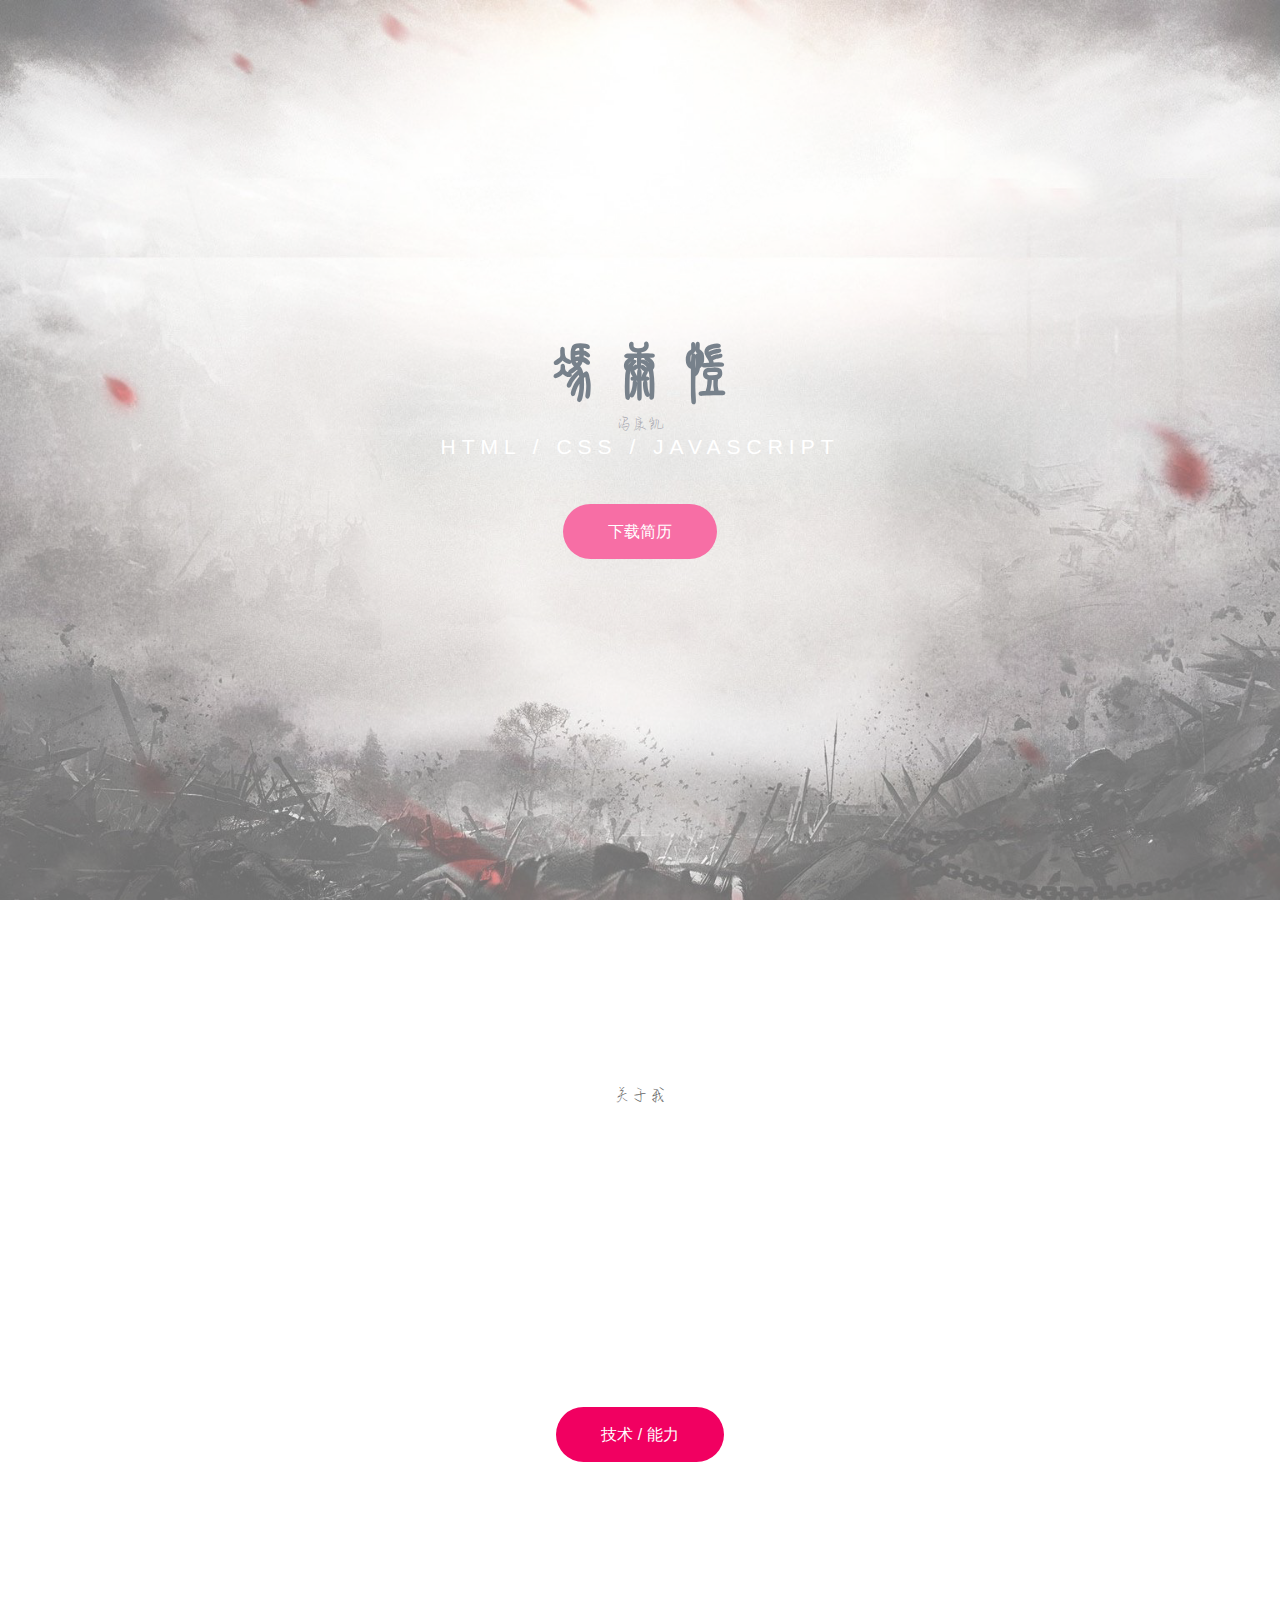
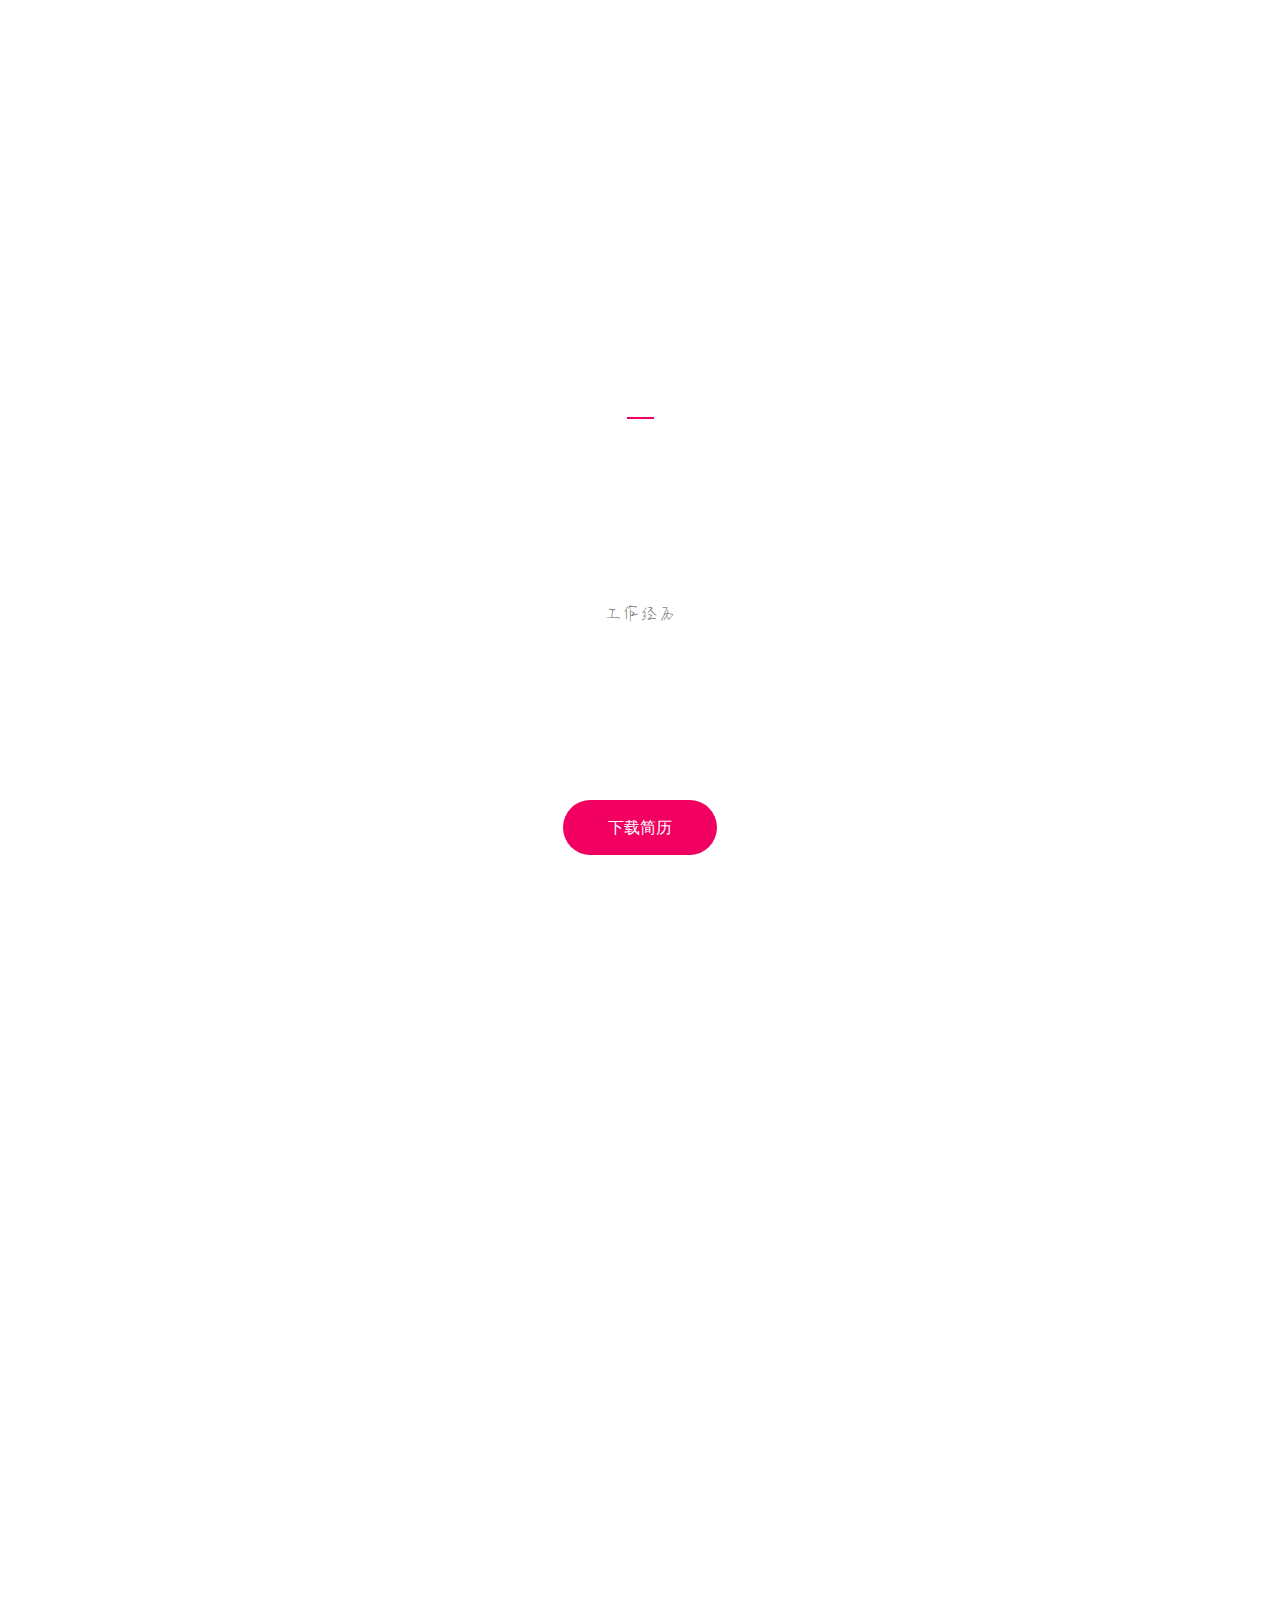
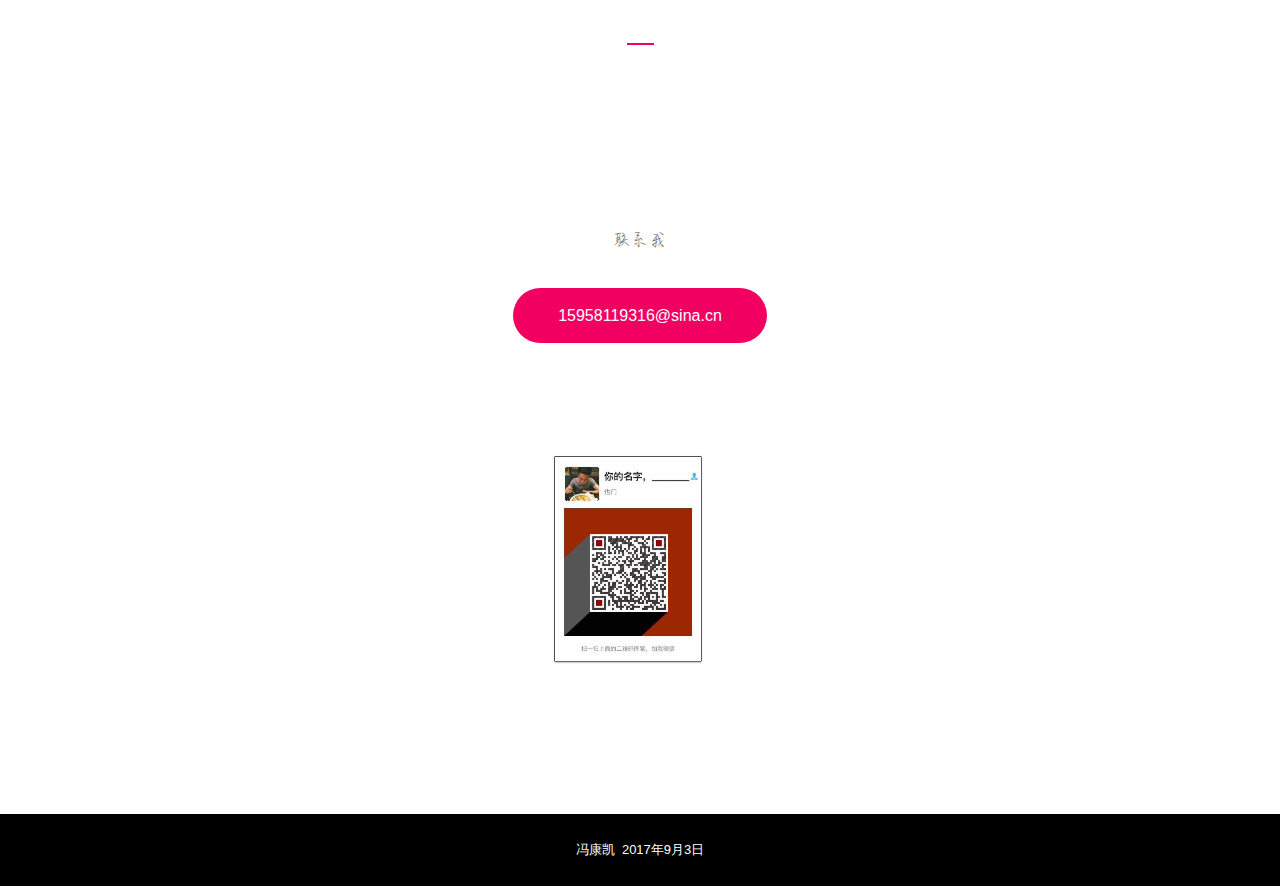
==== index.html @ c82a06d4 "修改样式" ====
<!DOCTYPE html>
<head>
        <meta charset="utf-8">
        <title>.:: 冯康凯 ::.</title>

        <!-- 网页logo设置 -->
        <link rel="icon" href="img/favicons/fkk.ico">

        <!-- 移动端设置 -->
        <meta name="viewport" content="width=device-width,initial-scale=1,minimum-scale=1,maximum-scale=1,user-scalable=no" />
        
        <!-- 字体 -->
        <link rel='stylesheet' href='css/mineFonts.css'>
        <link rel='stylesheet' href='http://at.alicdn.com/t/font_404229_b7zcvvsdcrcc8fr.css'>

        <!-- CSS样式 -->
        <link rel="stylesheet" href="css/normalize.min.css">
        <link rel="stylesheet" href="css/main.css">
        
        <!-- 地图js -->
        <script type="text/javascript" src="http://webapi.amap.com/maps?v=1.3&key=4387ae86febb83296bc66abda291906e"></script>


    </head>
    <body style="height: auto;">   

        <div class="wrapper">

            <!-- <header>
                <a class="menu-icon jiji">
                    <span></span>
                </a>
                <nav class="menu visuallyhidden">
                    <ul>
                        <li><a href="#home">主页</a></li>
                        <li><a href="#about">我</a></li>
                        <li><a href="#work">工作经历</a></li>
                        <li><a href="#contact">联系方式</a></li>
                        <li><a href="map.html">地图功能</a></li>
                    </ul>
                </nav>
            </header> -->

            <section id="home" class="row">
                <div class="overlay">
                    <div class="col home-title jiji">
                        <h1>冯康凯</h1>
                        <p>冯康凯</p>
                        <h2>HTML / CSS / JavaScript</h2>
                        <a href="word/简历-冯康凯15958119316.docx" class="but">下载简历</a>
                    </div>
                </div>
            </section>

            <section id="about" class="row">
                <div class="page about-content">
                    <div class="col about-title">
                        <h3
                            data-100="-webkit-transform: translateX(100px); opacity:0;"
                            data-500="-webkit-transform: translateX(0px); opacity:1;"
                        >关于我</h3>
                        <p>关于我</p>
                    </div>
                    <div class="col empty">&nbsp;</div>
                    <div class="col about-description">
                        <p
                            data-100="opacity:0;"
                            data-500="opacity:1;"
                        >专科主修供用电，主要针对强电的学习，因为对未来人生路的迷茫，选择3+2专升本。进入本科后学习弱电，以专业为电子信息，主修电子，但在第一年的下半学期，接触到网页设计这门课，我顿时觉得我未来看到了希望，我知道了我未来要做什么，之后便开始了自学之路。。。</p>
                        <a href="#" class="but" title="点击更多学习总结">技术 / 能力</a>
                    </div>
                    <div class="col empty">&nbsp;</div>
                </div>
            </section>

            <section id="services" class="row">
                <div class="services-content page">
                    <div class="col services-design"
                        data-600="-webkit-transform: translateY(10px); opacity:0;"
                        data-800="-webkit-transform: translateY(0px); opacity:1;"
                    >
                        <span class="icon-design"></span>
                        <ul>
                            <li>UI 能力</li>
                            <li>使用icon work软件生成图标</li>
                            <li>使用PS处理UI设计原稿</li>
                            <li>使用阿里字体图标库</li>
                            <li>使用在线字体</li>
                            <li>...学习中</li>
                        </ul>
                    </div>
                    <div class="col services-frontend"
                        data-600="-webkit-transform: translateY(50px); opacity:0;"
                        data-800="-webkit-transform: translateY(0px); opacity:1;"
                    >
                        <span class="icon-computer"></span>
                        <ul>
                            <li>前端 能力</li>
                            <li>less/stylus</li>
                            <li>Vue / Angular</li>
                            <li>HTML / CSS3 / JS</li>
                            <li>jQuery / Bootstrap</li>
                            <li>Git / SVN / webpack</li>
                            <li>HBuilder / WebStorm / sublime</li>
                            <li>...学习中</li>
                        </ul>
                    </div>
                    <div class="col services-team"
                        data-600="-webkit-transform: translateY(100px); opacity:0;"
                        data-800="-webkit-transform: translateY(0px); opacity:1;"
                    >
                        <span class="icon-music"></span>
                        <ul>
                            <li>后端 能力</li>
                            <li>增删改查sql语句</li>
                            <li>PHP后端交互</li>
                            <li>PLSql软件</li>
                            <li>报表配置</li>
                            <li>...学习中</li>
                        </ul>
                    </div>
                </div>
            </section>

            <hr>

            <section id="work" class="row">
                <div class="work-content page">
                    <div class="col work-title">
                        <h3
                            data-900="-webkit-transform: translateX(-100px); opacity:0;"
                            data-1300="-webkit-transform: translateX(0px); opacity:1;"
                        >工作经历</h3>
                        <p>工作经历</p>
                    </div>
                    <div class="col empty">&nbsp;</div>
                    <div class="col work-description">
                        <p
                            data-900="opacity:0;"
                            data-1300="opacity:1;"
                        >杭州弘义科技有限公司——前端<br>
                         台州智慧水务联盟——前端  <br>
                         <b>所有项目经历，在我简历中有详细说明</b> 
                        </p>
                        <a href="word/简历-冯康凯15958119316.docx" class="but">下载简历</a>
                    </div>
                    <div class="col empty">&nbsp;</div>
                </div>
                <div class="work-examples page">
                    <div class="col work-item"
                        data-1300="opacity:0;"
                        data-1400="opacity:1;"
                    >
                        <img src="img/works/智慧水务展示平台.png" alt="">
                        <div class="work-item-inside">
                            <div class="work-item-inside-content">
                                <h4>智慧水务展示平台</h4>
                                <a href="www.shui00.com" class="but">点击-查看</a>
                                <div>账号：台州市<br>密码：123456</div>
                            </div>
                        </div>
                    </div>
                    <div class="col work-item"
                        data-1300="opacity:0;"
                        data-1400="opacity:1;"
                    >
                        <img src="img/works/停车有道.jpg" alt="">
                        <div class="work-item-inside">
                            <div class="work-item-inside-content">
                                <h4>停车有道管理平台</h4>
                                <a href="#" class="but">暂无链接</a>
                            </div>
                        </div>
                    </div>
                    <div class="col work-item"
                        data-1300="opacity:0;"
                        data-1600="opacity:1;"
                    >
                        <img src="img/works/反诈专家.png" alt="">
                        <div class="work-item-inside">
                            <div class="work-item-inside-content">
                                <h4>反诈专家后台系统</h4>
                                <a href="#" class="but">暂无链接</a>
                            </div>
                        </div>
                    </div>
                    <div class="col work-item"
                        data-1300="opacity:0;"
                        data-1400="opacity:1;"
                    >
                        <img src="img/works/毕业设计.png" alt="">
                        <div class="work-item-inside">
                            <div class="work-item-inside-content">
                               <h4>毕业设计</h4>
                               <a href="#" class="but">点击-查看</a>
                            </div>
                        </div>
                    </div>
                    <div class="col work-item"
                        data-1300="opacity:0;"
                        data-1500="opacity:1;"
                    >
                        <img src="img/works/1.jpg" alt="">
                        <div class="work-item-inside">
                            <div class="work-item-inside-content">
                                <h4>Vue点餐系统</h4>
                                <a href="#" class="but">点击-查看</a>
                            </div>
                        </div>
                    </div>
                    <div class="col work-item"
                        data-1300="opacity:0;"
                        data-1600="opacity:1;"
                    >
                        <img src="img/works/game.jpg" alt="">
                        <div class="work-item-inside">
                            <div class="work-item-inside-content">
                                <h4>我的游戏</h4>
                                <a href="https://fkk1024.github.io/mygame/." class="but">点击-查看</a>
                            </div>
                        </div>
                    </div>                    
                </div>
            </section>

            <hr>

            <section id="contact" class="row">
                <div class="contact-content page">
                    <div class="col contact-title">
                        <h3
                            data-100="-webkit-transform: translateX(100px); opacity:0;"
                            data-500="-webkit-transform: translateX(0px); opacity:1;"
                        >联系我</h3>
                        <p>联系我</p>
                    </div>
                    <div class="col empty">&nbsp;</div>
                    <div class="col contact-description">
                        <a href="http://mail.sina.com.cn/?from=mail" class="but">15958119316@sina.cn</a>
                    </div>
                    <div class="col empty">&nbsp;</div>
                    <div class="col span_12 social">
                        <i class="iconfont icon-weiXin-copy" href="####" target="_blank"></i>
                        <i class="iconfont icon-shouji" href="#" target="_blank"></i>
                        <i class="iconfont icon-socialgithuboutline" href="#" target="_blank"></i>
                        <i class="iconfont icon-lianxidizhi" href="#" target="_blank"></i>
                    </div>
                    <div style="clear: both;"></div>
                    <div id="showContainer">
                        <!-- 显示点击相应的容器 -->
                        <ul>
                            <li>
                            <!-- 微信 -->
                                <img src='img/我的微信.jpg' style='width:150px;'>
                            </li>
                            <li>
                            <!-- 手机号码 -->
                                <p>手机</p>
                                <p>15958119316</p>
                            </li>
                            <li>
                                <!-- GitHub项目 -->
                                <p>GitHub项目地址</p>
                                <p>https://github.com/fkk1024</p>
                            </li>
                            <li>
                            <!-- 地图 -->
                                <div id="map"></div>
                            </li>
                        </ul>
                    </div>
                </div>
            </section>

            <footer id="footer" class="row">
                <div class="footer-content page">
                    <div class="col f1">
                        <p>冯康凯&nbsp;&nbsp;2017年9月3日</p>
                    </div>
                </div>
            </footer>

        </div>

        <div class="loader"></div>
        
        <!-- JS -->
        <script src="js/jquery-1.11.0.min.js"></script>
        <script src="js/modernizr-2.6.2.min.js"></script>
        <script src="js/skrollr.js"></script>
        <script src="js/main.js"></script>
        <!-- 地图js -->
        <script type="text/javascript">
             let h='400';
             var el=$("#map");
             el.css({
                 // width:'100%',
                 height:h+'px'
             })
             var map = new AMap.Map('map',{
                 zoom: 16,
                 scrollWheel:true,
                 center: [120.208732,30.166941]
             });
             var marker = new AMap.Marker({
                 position: [120.208732,30.166941],//marker所在的位置
                 map:map//创建时直接赋予map属性
             });
             marker.setMap(map);
             //监听地图的click事件，点击地图，允许鼠标滚轮缩小或放大地图
                     var clickEventListener = map.on('click', function() {
                     map.setStatus({scrollWheel:true});
                 });
                 //监听地图的mouseout事件，鼠标移出地图区域，鼠标滚轮缩小或放大地图功能取消
                 var mouseOutEventListener = map.on('mouseout',function(){
                 map.setStatus({scrollWheel:false});
                 });
             // 工具控件
             AMap.plugin(['AMap.ToolBar','AMap.MapType','AMap.Geolocation'],function(){
                 //创建并添加工具条控件
                 var toolBar = new AMap.ToolBar();
                 var Geolocation = new AMap.Geolocation();
                 var mapType = new AMap.MapType();
                 map.addControl(toolBar);
                 // map.addControl(mapType);
                 map.addControl(Geolocation);
             })
              var info = new AMap.InfoWindow({
                 content: '<div class="title">现居地址：滨江区</div><div class="content">'+
                         '白马湖小区-白鹤苑<br/>',
                 offset:new AMap.Pixel(0,-28),
                 size:new AMap.Size(200,0)
             })
             info.open(map,marker.getPosition())
             $('#contact').css({
                 'paddingBottom':'10px',
                 'textAlign': 'center',
             }).children().find('#showContainer').css({
                 'marginTop':'20px'
             })
        </script>

    </body>

</html>
---- css/mineFonts.css ----
@font-face {
    font-family: '小篆';
    src: url('../fonts/小篆.eot'); 
    src: url('../fonts/小篆.eot?#iefix') format('embedded-opentype'), 
             url('../fonts/小篆.woff') format('woff'), 
             url('../fonts/小篆.ttf')  format('truetype'),
             url('../fonts/小篆.svg#小篆') format('svg'); 
}


@font-face {
    font-family: '手写';
    src: url('../fonts/纤细手写体.eot'); 
    src: url('../fonts/纤细手写体.eot?#iefix') format('embedded-opentype'), 
             url('../fonts/纤细手写体.woff') format('woff'), 
             url('../fonts/纤细手写体.ttf')  format('truetype'),
             url('../fonts/纤细手写体.svg#纤细手写体') format('svg'); 
}


@font-face {
    font-family: '苹果黑';
    src: url('../fonts/苹果黑体-极细-简.eot'); 
    src: url('../fonts/苹果黑体-极细-简.eot?#iefix') format('embedded-opentype'), 
             url('../fonts/苹果黑体-极细-简.woff') format('woff'), 
             url('../fonts/苹果黑体-极细-简.ttf')  format('truetype'),
             url('../fonts/苹果黑体-极细-简.svg#苹果黑体-极细-简') format('svg'); 
}
---- css/main.css ----
/* ==========================================================================
   fkk//全局样式
   ========================================================================== */

* {
    padding: 0;
    margin: 0;
}

html {
    color: #646473;
    height: 100%;
}

body {
    background-color: #fff;
    font-size: 100%; 
    line-height: normal;
    font-weight: 300;
    font-family: 'Lato', Helvetica, Arial, sans-serif;
    color: #646473;
    height: 100%;
}

*,
*:after,
*::before {
-moz-box-sizing: border-box;
     box-sizing: border-box;
}

::-moz-selection {
    background: #FFFF00;
    color: #222;
}

::selection {
    background: #FFFF00;
    color: #222;
}

hr {
    display: block;
    height: 2px;
    border: 0;
    margin: 0 auto;
    padding: 0;
    max-width: 27px;
    background-color: #F10061;
}

img {
    vertical-align: middle;
}

a:link,
a:visited,
a:hover,
a:active {
    text-decoration: none;
}

ol,
ul,
li {
    list-style: none;
    padding: 0;
    margin: 0;
}

.page {
    margin: 0 auto;
    overflow: hidden;
    width: 95%;
    max-width: 1196px;
}

.loader {
    background-color: #fff;
    background-position: center center;
    background-repeat: no-repeat;
    background-size: 30px 30px;
    bottom: 0px;
    left: 0px;
    position: fixed;
    right: 0px;
    top: 0px;
    z-index: 9999;
}

h1, h2, h3, h4, h5, h6, p {
    margin: 0;
}

.row [class$="-content"] {
    overflow: hidden;
}
// .copyrights{
// 	text-indent:-9999px;
// 	height:0;
// 	line-height:0;
// 	font-size:0;
// 	overflow:hidden;
// }
// @font-face {
//     font-family: 'icon';
//     src:url('../fonts/icon.eot');
//     src:url('../fonts/icond41d.eot?#iefix') format('embedded-opentype'),
//         url('../fonts/icon.woff') format('woff'),
//         url('../fonts/icon.ttf') format('truetype'),
//         url('../fonts/icon.svg#icon') format('svg');
//     font-weight: normal;
//     font-style: normal;
// }


/* ==========================================================================
   滚动条样式
   ========================================================================== */
    ::-webkit-scrollbar {  
      width: 0px;  
      height: 15px;  
    }  
      
    ::-webkit-scrollbar-track,  
    ::-webkit-scrollbar-thumb {  
      border-radius: 999px;   
    }  
      
    ::-webkit-scrollbar-track {  
      box-shadow: 1px 1px 5px rgba(0,0,0,.2) inset;  
    }  /* 滚动条的滑轨背景颜色 */
      
    ::-webkit-scrollbar-thumb {  
      min-height: 20px;  
      background-clip: content-box;  
      box-shadow: 0 0 0 5px rgba(0,0,0,.2) inset;  
    }  /* 滑块颜色 */ 
      
    ::-webkit-scrollbar-corner {  
      background: transparent;  
    }  /* 横向滚动条和纵向滚动条相交处尖角的颜色 */
/* ==========================================================================
   按钮
   ========================================================================== */

.but {
    display: inline-block;
    font-family: 'Lato', Helvetica, Arial, sans-serif;   
    font-weight: 300;
    font-size: 1rem;
    cursor: pointer;
    font-size: 16px;    
    padding: 0 45px;
    line-height: 55px;
    background-color: #F10061;

    -webkit-border-radius: 45px;
       -moz-border-radius: 45px;
            border-radius: 45px;

    -webkit-background-clip: padding-box;
       -moz-background-clip: padding-box;
            background-clip: padding-box;

    color: #fff;
    border: 0;

    -webkit-transition: background-color 0.3s ease;
       -moz-transition: background-color 0.3s ease;
         -o-transition: background-color 0.3s ease;
            transition: background-color 0.3s ease;
}

.off {
    display: inline-block;
    padding: 0 45px;
    line-height: 55px;
    background-color: rgba(255, 255, 255, 0.2);
    cursor: default;

    -webkit-border-radius: 45px;
       -moz-border-radius: 45px;
            border-radius: 45px;

    -webkit-background-clip: padding-box;
       -moz-background-clip: padding-box;
            background-clip: padding-box;

    color: #fff;
    border: 0;

    -webkit-transition: background-color 0.3s ease, color 0.3s ease;
       -moz-transition: background-color 0.3s ease, color 0.3s ease;
         -o-transition: background-color 0.3s ease, color 0.3s ease;
            transition: background-color 0.3s ease, color 0.3s ease;
}

.but:hover,
.but:active {
    background-color: #F83E89;
}

/* ==========================================================================
   头部。以取消
   ========================================================================== */

.menu {
    position: fixed;
    top: 0;
    left: 0;
    width: 100%;
    height: 100%;
    z-index: 8999;
    background: rgba(136,246,0,0.8);
    display: table;
    opacity: 1;
    visibility: visible;
    -webkit-transition: opacity 0.3s ease-out, visibility 0.2s ease-out;
       -moz-transition: opacity 0.3s ease-out, visibility 0.2s ease-out;
         -o-transition: opacity 0.3s ease-out, visibility 0.2s ease-out;
            transition: opacity 0.3s ease-out, visibility 0.2s ease-out;
}

.menu.visuallyhidden {
    opacity: 0;
    visibility: hidden;
}

.menu ul {
    width: 100%;
    text-align: left;
    padding-top: 130px;
}

.menu ul li a {
    display: block;
    color: #000;
    font-family: 'Lato', Helvetica, Arial, sans-serif;
    font-size: 2.25rem;
    font-size: 27px;
    font-weight: 400;
    text-transform: uppercase;
    letter-spacing: 3px;
    padding: 18px 0 18px 45px;

    -webkit-transition: background 0.2s ease, color 0.2s ease;
       -moz-transition: background 0.2s ease, color 0.2s ease;
         -o-transition: background 0.2s ease, color 0.2s ease;
            transition: background 0.2s ease, color 0.2s ease;
}

.menu ul li a:hover {
    color: #F10061;
    background-color: #fff;
}

.menu-icon {
    width: 63px;
    height: 63px;
    display: inline-block;
    position: fixed;
    top: 45px;
    left: 45px;
    cursor: pointer;
    z-index: 9999;

    -webkit-transition: opacity 0.2s 1.6s ease-out;
       -moz-transition: opacity 0.2s 1.6s ease-out;
         -o-transition: opacity 0.2s 1.6s ease-out;
            transition: opacity 0.2s 1.6s ease-out;     
}

.menu-icon.jiji {
    opacity: 0;
}

.menu-icon span {
    width: 41px;
    height: 2px;
    position: relative;
    display: inline-block;
    background: #F10061;  

    -webkit-transition: background 0.4s ease-out;
       -moz-transition: background 0.4s ease-out;
         -o-transition: background 0.4s ease-out;
            transition: background 0.4s ease-out; 
}

.menu-icon span:before {
    top: 9px;
}

.menu-icon span:before,
.menu-icon span:after {
    width: 41px;
    height: 2px;
    display: inline-block;
    background: #F10061;
    position: absolute;
    left: 0;
    content: "";

    transform-origin: 50% 50%;

    -webkit-transition: top 0.2s 0.2s ease-out,
    -webkit-transform 0.2s linear;

    -moz-transition: top 0.2s 0.2s ease-out,
    -moz-transform 0.2s linear;

    -o-transition: top 0.2s 0.2s ease-out,
    -o-transform 0.2s linear;

    transition: top 0.2s 0.2s ease-out,
    transform 0.2s -out;
}

.menu-icon span:after {
    top: -9px;
}

.menu-icon.close span {
    -webkit-transition: background 0.2s ease-out;
       -moz-transition: background 0.2s ease-out;
         -o-transition: background 0.2s ease-out;
            transition: background 0.2s ease-out;
    
    background-color: transparent;
}

.menu-icon.close span:before {
    -webkit-transform: rotate3d(0, 0, 1, 45deg);
       -moz-transform: rotate3d(0, 0, 1, 45deg);
         -o-transform: rotate3d(0, 0, 1, 45deg);
            transform: rotate3d(0, 0, 1, 45deg);
}

.menu-icon.close span:before,
.menu-icon.close span:after {
    -webkit-transition: top 0.2s ease-out,
    -webkit-transform 0.2s 0.2s ease-out,
    background 0.2s ease-out;

    -moz-transition: top 0.2s ease-out,
    -moz-transform 0.2s 0.2s ease-out,
    background 0.2s ease-out;

    -o-transition: top 0.2s ease-out,
    -o-transform 0.2s 0.2s ease-out,
    background 0.2s ease-out;

    transition: top 0.2s ease-out,
    transform 0.2s 0.2s ease-out,
    background 0.2s ease-out;

    top: 0;
    width: 41px;
    background-color: #000;
}

.menu-icon.close span:after {
    -webkit-transform: rotate3d(0, 0, 1, -45deg);
       -moz-transform: rotate3d(0, 0, 1, -45deg);
         -o-transform: rotate3d(0, 0, 1, -45deg);
            transform: rotate3d(0, 0, 1, -45deg);
}

.menu-icon p {
    font-size: 1rem;
    font-size: 16px;
    font-weight: 400;
    margin-top: 18px;
    display: inline-block;
    color: #F10061;
}


/* ==========================================================================
   公共部分
   ========================================================================== */

#about,
#services,
#work,
#contact {
    text-align: center;
    overflow: hidden;
    padding: 150px 0;
}
#contact .social .iconfont{
    cursor: pointer;
}
.about-content h3,
.services-content h3,
.work-content h3,
.contact-content h3,
.footer h3 {
    font-family: '小篆', Helvetica, Arial, sans-serif;
    font-size: 2.25rem;
    font-size: 27px;
    font-weight: 400;
    text-transform: uppercase;
    letter-spacing: 3px;
    margin-bottom: 0;
    color: #000;
}
.about-content p,
.services-content p,
.work-content p,
.contact-content p,
.footer p {
    font-family: '手写', Helvetica, Arial, sans-serif;
    margin-bottom: 30px;
    color: #456;
}

.about-content p,
.services-content p,
.work-content p,
.contact-content p,
.footer p {
    font-size: 1.125rem;
    font-size: 18px;
    line-height: 2.25rem;
    line-height: 36px;
    color: #666;
}

/* ==========================================================================
   Home
   ========================================================================== */

#home {
    background-color: rgba(0,0,0, .5);
    background-image: url(../img/header-bg.jpg);
    background-position: bottom;
    background-repeat: no-repeat;
    background-size: cover;
    background-attachment: fixed;
    position: relative;
    text-align: center;
}

.overlay {
    position: absolute;
    bottom: 0px;
    left: 0px;
    right: 0px;
    top: 0px;
    /*background-color: rgba(0, 0, 0, 0.6);*/
}

.home-title h1 {
    font-family: '小篆', Helvetica, Arial, sans-serif;
    font-size: 4rem;
    font-size: 64px;
    font-weight: 700;
    color: #123;
    letter-spacing: 3px;
    margin-bottom: 9px;
    opacity: 1;

    -webkit-transition: opacity 0.2s 1.2s ease-out;
       -moz-transition: opacity 0.2s 1.2s ease-out;
         -o-transition: opacity 0.2s 1.2s ease-out;
            transition: opacity 0.2s 1.2s ease-out;    
}
.home-title p{
    font-family: '手写';
}
.home-title h2 {
    font-family: 'Lato', Helvetica, Arial, sans-serif;
    font-size: 1.3125rem;
    font-size: 21px;
    font-weight: 300;
    color: #fff;
    letter-spacing: 6px;
    margin-bottom: 45px;
    text-transform: uppercase;

    -webkit-transition: opacity 0.2s 1.6s ease-out;
       -moz-transition: opacity 0.2s 1.6s ease-out;
         -o-transition: opacity 0.2s 1.6s ease-out;
            transition: opacity 0.2s 1.6s ease-out;    
}

.home-tittle a {
    -webkit-transition: opacity 0.2s 1.6s ease-out;
       -moz-transition: opacity 0.2s 1.6s ease-out;
         -o-transition: opacity 0.2s 1.6s ease-out;
            transition: opacity 0.2s 1.6s ease-out;
}

.home-title.jiji h1,
.home-title.jiji h2,
.home-title.jiji a {
    opacity: 0;
}

/* ==========================================================================
    联系我
   ========================================================================== */
#showContainer ul li{
    list-style: none;
    display: none;
    height: 210px;
    line-height: 210px;
}
#showContainer ul li p{
    padding: 0;
    margin: 0;
    height: 105px;
    line-height: 105px;
    font-size: 20px;
}
#showContainer ul li:nth-child(1){
    display: block;
}
#showContainer ul li:nth-child(4){
    height: 410px;
}
/* ==========================================================================
    与我相关
   ========================================================================== */

#about {
    padding-bottom: 90px;
    background-color: #fff;
}

.about-content a {
    margin-top: 90px;
}

/* ==========================================================================
   能力
   ========================================================================== */

#services {
    padding-top: 0;
    padding-bottom: 0;
    background-color: #fff;
    color: #666;
}

.services-content {
    padding-bottom: 150px;
}

.services-content ul li {
    font-size: 1.125rem;
    font-size: 18px;
    line-height: 2.25rem;
    line-height: 36px;
}

.services-content ul li:first-child {
    font-size: 1rem;
    font-size: 16px;
    font-weight: 400;
    margin-bottom: 27px;
    display: inline-block;
    color: #000;
    text-transform: uppercase;
}

/* ==========================================================================
   工作经历
   ========================================================================== */

#work {
    background-color: #fff;
}

.work-examples {
    margin-top: 90px;
}

.work-item {
    max-height: 250px;
    cursor: pointer;
    margin-bottom: 24px;
    position: relative;
    cursor: default;
    overflow: hidden;
}

.work-item img {
    width: auto;
    max-width: 100%;
    height: auto;
    border: 0;
    height: 250px;
    width: 370px;
    border: 1px solid #aaa;
    border-radius: 10px;
    -ms-interpolation-mode: bicubic;
    vertical-align: middle;
}

.work-item-inside {
    background-color: rgba(0, 0, 0, 0.5);
    border-radius: 10px;
    color: #fff;    
    display: block;
    position: absolute;
    left: 0px;
    right: 0px;
    top: 0px;
    bottom: 0px;
    opacity: 0;
    visibility: hidden;
    text-align: center;

    -webkit-transition: opacity 0.3s ease-out, visibility 0.2s ease-out;
       -moz-transition: opacity 0.3s ease-out, visibility 0.2s ease-out;
         -o-transition: opacity 0.3s ease-out, visibility 0.2s ease-out;
            transition: opacity 0.3s ease-out, visibility 0.2s ease-out;
}

.work-item-inside.visuallyshowed {
    opacity: 1;
    visibility: visible;
}

.work-item-inside h4 {
    margin-bottom: 27px;
    font-weight: 400;
}

/* ==========================================================================
   联系我
   ========================================================================== */

/*.social [class^="icon-"],
.social [class*=" icon-"] {
    width: 24px;
    height: 24px;
    display: inline-block;
    margin: 0 18px;
}*/

.social [class^="icon-"],
.social [class*=" icon-"] {
    font-family: 'icon';
    speak: none;
    font-style: normal;
    font-weight: normal;
    font-variant: normal;
    text-transform: none;
    font-size: 1.6875rem;
    font-size: 27px;
    line-height: 1rem;
    line-height: 16px;
    color: #F10061;
    padding: 6px;
    margin: 0 27px;

    -webkit-transition: color 0.3s ease;
       -moz-transition: color 0.3s ease;
         -o-transition: color 0.3s ease;
            transition: color 0.3s ease;

    -webkit-font-smoothing: antialiased;
    -moz-osx-font-smoothing: grayscale;
}

.social [class^="icon-"]:hover,
.social [class*=" icon-"]:hover {
    color: #F83E89;
}

.social {
    margin-top: 90px;
    cursor: default;
}

.icon-twitter:before {
    content: "\e600";
}

.icon-linkedin:before {
    content: "\e601";
}

.icon-instagram:before {
    content: "\e602";
}

.icon-github:before {
    content: "\e603";
}

/* ==========================================================================
   底部
   ========================================================================== */

#footer {
    background-color: #000;
    color: #fff;
    font-size: 0.8125rem;
    font-size: 13px;
}

.f1 {
    text-align: center;
}

#footer p {
    padding: 27px 0;
    font-weight: 400;
}

#footer a {
    color: #F10061;
    -webkit-transition: color 0.3s ease;
       -moz-transition: color 0.3s ease;
         -o-transition: color 0.3s ease;
            transition: color 0.3s ease;
}

#footer a:hover {
    color: #F83E89;
}

/* ==========================================================================
   自定义媒体查询
   ========================================================================== */

.col {
    border:0px solid rgba(0,0,0,0);
    float:left;
    -webkit-box-sizing:border-box;
    -moz-box-sizing:border-box;
    box-sizing:border-box;
    -moz-background-clip:padding-box !important;
    -webkit-background-clip:padding-box !important;
    background-clip:padding-box !important;
}



    /* 1. 12  0px - 319px 
    ----------------------------------------------------------------------------- 
    
    Span 1:    8.33333333333%
    Span 2:    16.6666666667%
    Span 3:    25.0%
    Span 4:    33.3333333333%
    Span 5:    41.6666666667%
    Span 6:    50.0%
    Span 7:    58.3333333333%
    Span 8:    66.6666666667%
    Span 9:    75.0%
    Span 10:    83.3333333333%
    Span 11:    91.6666666667%
    Span 12:    100%
    
    ----------------------------------------------------------------------------- */

    @media screen and (min-width: 0px) and (max-width: 319px) {
        
        .row {
            margin-left:-24px;
        }
        .col {
            border-left-width:24px;
            padding:0 0px;
        }
        

        .menu-icon {
            top: 27px;
            left: 27px;
        }
        
        .home-title h1 {
            font-size: 1.6875rem;
            font-size: 27px;
        }

        .home-title h2 {
            font-size: 0.8125rem;
            font-size: 13px;
            letter-spacing: 3px;
        }

        #about .empty,
        #work .empty,
        #contact .empty {
            display: none;
        }

        .about-title h3,
        .work-title h3,
        .contact-title h3,
        .menu ul li a {
            font-size: 1.3125rem;
            font-size: 21px;
        }

        .services-content ul li {
            font-size: 1rem;
            font-size: 16px;
            line-height: 1.875rem;
            line-height: 30px;
        }

        .services-content ul {
            margin-bottom: 60px;
        }

        .services-team ul {
            margin-bottom: 0;
        }

        .social [class^="icon-"],
        .social [class*=" icon-"] {
            margin: 0 3px;
        }    
        
        .span_1 {
            width:8.33333333333%;
        }
        .span_2 {
            width:16.6666666667%;
        }
        .span_3 {
            width:25.0%;
        }
        .span_4 {
            width:33.3333333333%;
        }
        .span_5 {
            width:41.6666666667%;
        }
        .span_6 {
            width:50.0%;
        }
        .span_7 {
            width:58.3333333333%;
        }
        .span_8 {
            width:66.6666666667%;
        }
        .span_9 {
            width:75.0%;
        }
        .span_10 {
            width:83.3333333333%;
        }
        .span_11 {
            width:91.6666666667%;
        }
        .span_12,
        .home-title,
        .about-title,
        .about-description,
        .services-design,
        .services-frontend,
        .services-team,
        .work-title,
        .work-description,
        .work-item,
        .contact-title,
        .contact-description,
        .f1 {
            margin-left:0;
            width:100%;
        }
    }

    /* 2. 12  320px - 459px 
    ----------------------------------------------------------------------------- 
    
    Span 1:    8.33333333333%
    Span 2:    16.6666666667%
    Span 3:    25.0%
    Span 4:    33.3333333333%
    Span 5:    41.6666666667%
    Span 6:    50.0%
    Span 7:    58.3333333333%
    Span 8:    66.6666666667%
    Span 9:    75.0%
    Span 10:    83.3333333333%
    Span 11:    91.6666666667%
    Span 12:    100%
    
    ----------------------------------------------------------------------------- */

    @media screen and (min-width: 320px) and (max-width: 459px) {
        
        .row {
            margin-left:-24px;
        }
        .col {
            border-left-width:24px;
            padding:0 0px;
        }
        

        .opl {
            top: 17px;
        }

        .menu-icon {
            top: 27px;
            left: 27px;
        }

        .menu ul {
            padding-top: 80px;
        }
        
        .menu ul li a {
            padding: 9px 0 9px 27px;
        }

        .home-title h1 {
            font-size: 1.6875rem;
            font-size: 27px;
        }

        .home-title h2 {
            font-size: 0.8125rem;
            font-size: 13px;
            letter-spacing: 3px;
        }

        #about .empty,
        #work .empty,
        #contact .empty {
            display: none;
        }

        .about-title h3,
        .work-title h3,
        .contact-title h3,
        .menu ul li a {
            font-size: 1.3125rem;
            font-size: 21px;
        }

        .services-content ul li {
            font-size: 1rem;
            font-size: 16px;
            line-height: 1.875rem;
            line-height: 30px;
        }

        .services-content ul {
            margin-bottom: 60px;
        }

        .services-team ul {
            margin-bottom: 0;
        }

        .social [class^="icon-"],
        .social [class*=" icon-"] {
            margin: 0 3px;
        }
        
        .span_1 {
            width:8.33333333333%;
        }
        .span_2 {
            width:16.6666666667%;
        }
        .span_3 {
            width:25.0%;
        }
        .span_4 {
            width:33.3333333333%;
        }
        .span_5 {
            width:41.6666666667%;
        }
        .span_6 {
            width:50.0%;
        }
        .span_7 {
            width:58.3333333333%;
        }
        .span_8 {
            width:66.6666666667%;
        }
        .span_9 {
            width:75.0%;
        }
        .span_10 {
            width:83.3333333333%;
        }
        .span_11 {
            width:91.6666666667%;
        }
        .span_12,
        .home-title,
        .about-title,
        .about-description,
        .services-design,
        .services-frontend,
        .services-team,
        .work-title,
        .work-description,
        .work-item,
        .contact-title,
        .contact-description,
        .f1 {
            margin-left:0;
            width:100%;
        }
    }

    /* 3. 12  460px - 779px 
    ----------------------------------------------------------------------------- 
    
    Span 1:    8.33333333333%
    Span 2:    16.6666666667%
    Span 3:    25.0%
    Span 4:    33.3333333333%
    Span 5:    41.6666666667%
    Span 6:    50.0%
    Span 7:    58.3333333333%
    Span 8:    66.6666666667%
    Span 9:    75.0%
    Span 10:    83.3333333333%
    Span 11:    91.6666666667%
    Span 12:    100%
    
    ----------------------------------------------------------------------------- */

    @media screen and (min-width: 460px) and (max-width: 779px) {
        
        .row {
            margin-left:-24px;
        }
        .col {
            border-left-width:24px;
            padding:0 0px;
        }


        .opl {
            top: 17px;
        }
        
        .home-title h1 {
            font-size: 1.6875rem;
            font-size: 27px;
        }

        .home-title h2 {
            font-size: 0.8125rem;
            font-size: 13px;
            letter-spacing: 3px;
        }

        .about-title h3,
        .work-title h3,
        .contact-title h3,
        .menu ul li a {
            font-size: 1.3125rem;
            font-size: 21px;
        }

        .menu-icon {
            top: 27px;
            left: 27px;
        }

        .menu ul {
            padding-top: 80px;
        }
        
        .menu ul li a {
            padding: 9px 0 9px 27px;
        }

        .services-content ul li:first-child {
            font-size: 0.8125rem;
            font-size: 13px;
        }
        
        .span_1 {
            width:8.33333333333%;
        }
        .span_2,
        #about .empty,
        #work .empty,
        #contact .empty {
            width:16.6666666667%;
        }
        .span_3 {
            width:25.0%;
        }
        .span_4,
        .services-design,
        .services-frontend,
        .services-team {
            width:33.3333333333%;
        }
        .span_5 {
            width:41.6666666667%;
        }
        .span_6,
        .work-item {
            width:50.0%;
        }
        .span_7 {
            width:58.3333333333%;
        }
        .span_8,
        .about-description,
        .work-description,
        .contact-description {
            width:66.6666666667%;
        }
        .span_9 {
            width:75.0%;
        }
        .span_10 {
            width:83.3333333333%;
        }
        .span_11 {
            width:91.6666666667%;
        }
        .span_12,
        .home-title,
        .about-title,
        .work-title,
        .contact-title,
        .f1 {
            margin-left:0;
            width:100%;
        }
    }

    /* 4. 12  780px - 1199px 
    ----------------------------------------------------------------------------- 
    
    Span 1:    8.33333333333%
    Span 2:    16.6666666667%
    Span 3:    25.0%
    Span 4:    33.3333333333%
    Span 5:    41.6666666667%
    Span 6:    50.0%
    Span 7:    58.3333333333%
    Span 8:    66.6666666667%
    Span 9:    75.0%
    Span 10:    83.3333333333%
    Span 11:    91.6666666667%
    Span 12:    100%
    
    ----------------------------------------------------------------------------- */

    @media screen and (min-width: 780px) and (max-width: 1199px) {
        
        .row {
            margin-left:-24px;
        }
        .col {
            border-left-width:24px;
            padding:0 0px;
        }
        
        
        
        
        .span_1 {
            width:8.33333333333%;
        }
        .span_2,
        #about .empty,
        #work .empty,
        #contact .empty {
            width:16.6666666667%;
        }
        .span_3 {
            width:25.0%;
        }
        .span_4,
        .services-design,
        .services-frontend,
        .services-team,
        .work-item {
            width:33.3333333333%;
        }
        .span_5 {
            width:41.6666666667%;
        }
        .span_6 {
            width:50.0%;
        }
        .span_7 {
            width:58.3333333333%;
        }
        .span_8,
        .about-description,
        .work-description,
        .contact-description {
            width:66.6666666667%;
        }
        .span_9 {
            width:75.0%;
        }
        .span_10 {
            width:83.3333333333%;
        }
        .span_11 {
            width:91.6666666667%;
        }
        .span_12,
        .home-title,
        .about-title,
        .work-title,
        .contact-title,
        .f1 {
            margin-left:0;
            width:100%;
        }
    }

    /* 5. 12  1200px以上 
    ----------------------------------------------------------------------------- 
    
    Span 1:    8.33333333333%
    Span 2:    16.6666666667%
    Span 3:    25.0%
    Span 4:    33.3333333333%
    Span 5:    41.6666666667%
    Span 6:    50.0%
    Span 7:    58.3333333333%
    Span 8:    66.6666666667%
    Span 9:    75.0%
    Span 10:    83.3333333333%
    Span 11:    91.6666666667%
    Span 12:    100%
    
    ----------------------------------------------------------------------------- */

    @media screen and (min-width: 1200px) {
        
        .row {
            margin-left:-24px;
        }
        .col {
            border-left-width:24px;
            padding:0 0px;
        }
        
        
        
        
        .span_1 {
            width:8.33333333333%;
        }
        .span_2 {
            width:16.6666666667%;
        }
        .span_3,
        #about .empty,
        #work .empty,
        #contact .empty {
            width:25.0%;
        }
        .span_4,
        .services-frontend,
        .services-design,
        .services-team,
        .work-item {
            width:33.3333333333%;
        }
        .span_5 {
            width:41.6666666667%;
        }
        .span_6,
        .about-description,
        .work-description,
        .contact-description {
            width:50.0%;
        }
        .span_7 {
            width:58.3333333333%;
        }
        .span_8 {
            width:66.6666666667%;
        }
        .span_9 {
            width:75.0%;
        }
        .span_10 {
            width:83.3333333333%;
        }
        .span_11 {
            width:91.6666666667%;
        }
        .span_12,
        .home-title,
        .about-title,
        .work-title,
        .contact-title,
        .f1 {
            margin-left:0;
            width:100%;
        }
    }
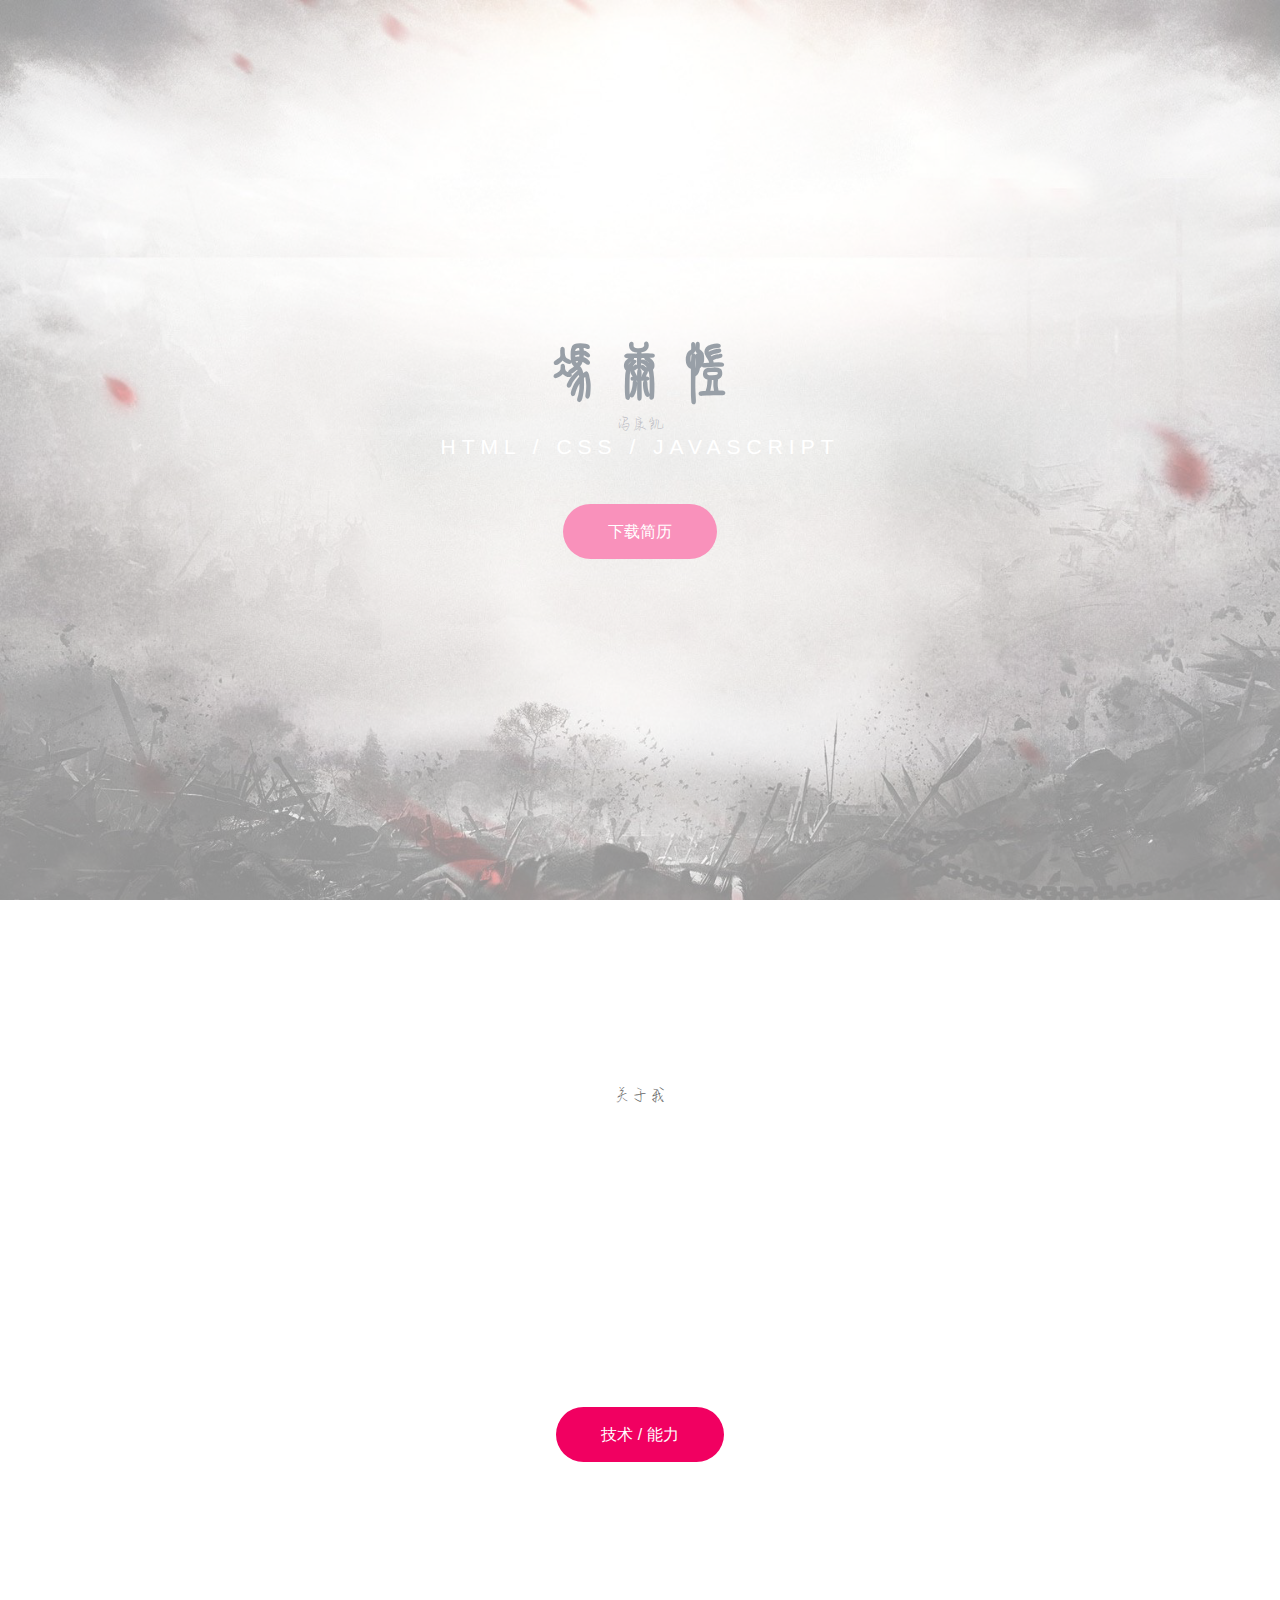
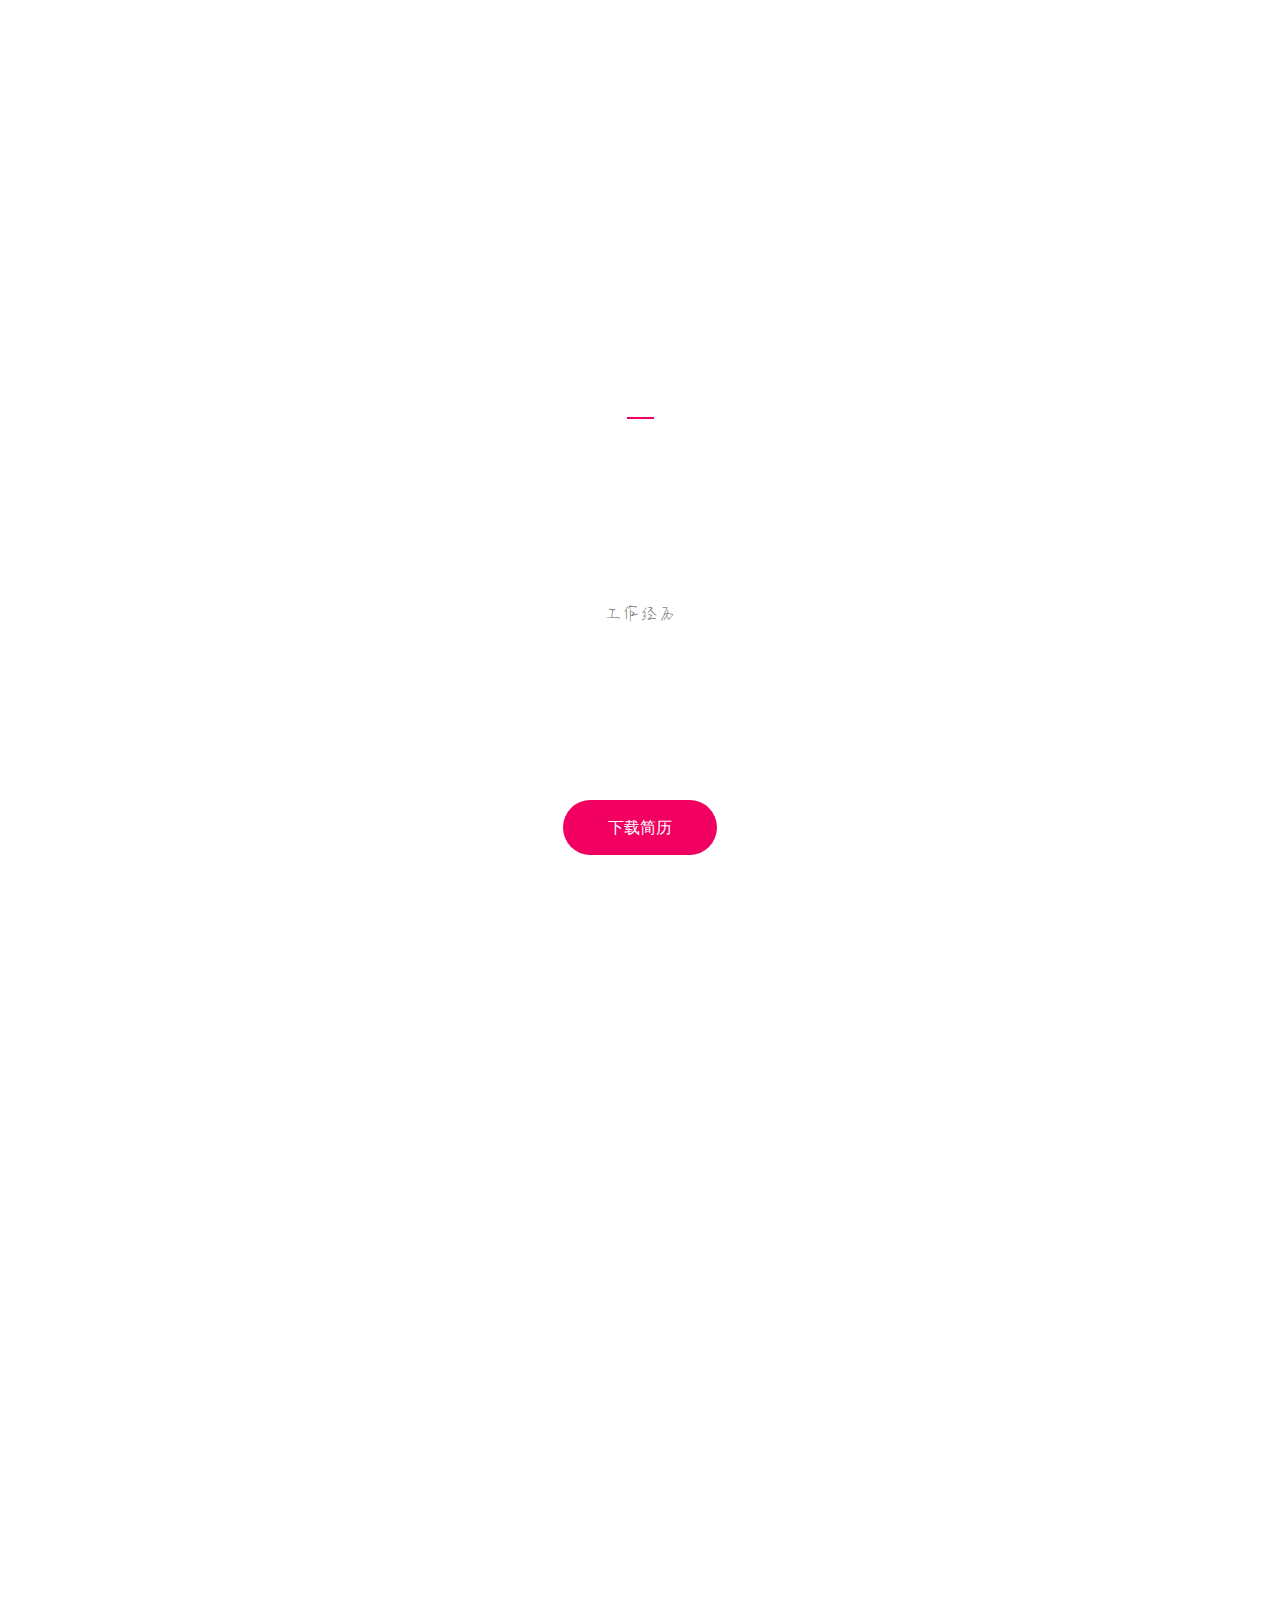
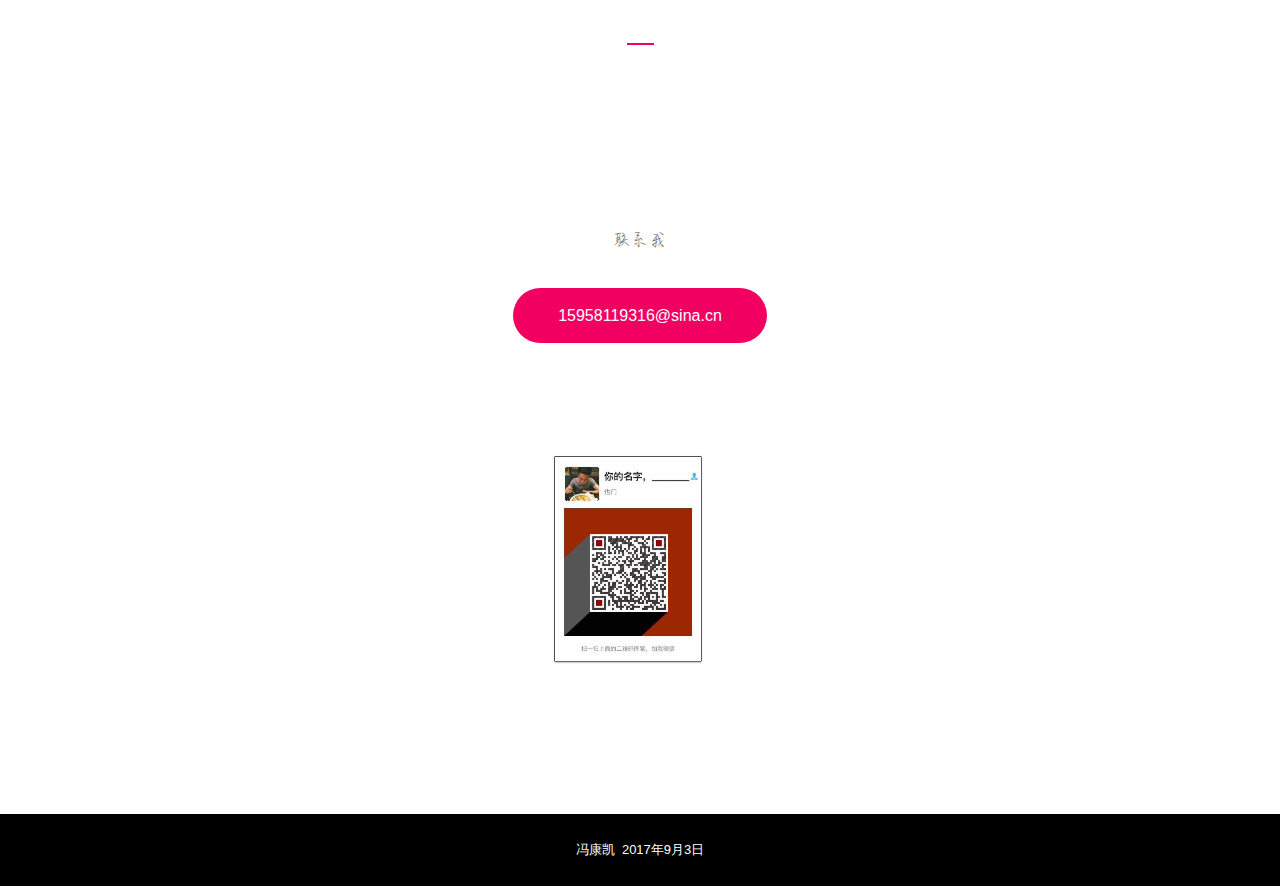
==== commit e16c34cb: "vue" ====
--- a/index.html
+++ b/index.html
@@ -200,11 +200,12 @@
                         data-1300="opacity:0;"
                         data-1500="opacity:1;"
                     >
-                        <img src="img/works/1.jpg" alt="">
-                        <div class="work-item-inside">
-                            <div class="work-item-inside-content">
-                                <h4>Vue点餐系统</h4>
-                                <a href="#" class="but">点击-查看</a>
+                        <img src="img/works/vue.jpg" alt="">
+                        <div class="work-item-inside">
+                            <div class="work-item-inside-content">
+                                <h4>Vue项目</h4>
+                                <a href="#" class="but">仿饿了么-查看</a>
+                                <a href="#" class="but">点餐系统-查看</a>
                             </div>
                         </div>
                     </div>
--- a/css/main.css
+++ b/css/main.css
@@ -619,7 +619,6 @@
          -o-transition: opacity 0.3s ease-out, visibility 0.2s ease-out;
             transition: opacity 0.3s ease-out, visibility 0.2s ease-out;
 }
-
 .work-item-inside.visuallyshowed {
     opacity: 1;
     visibility: visible;
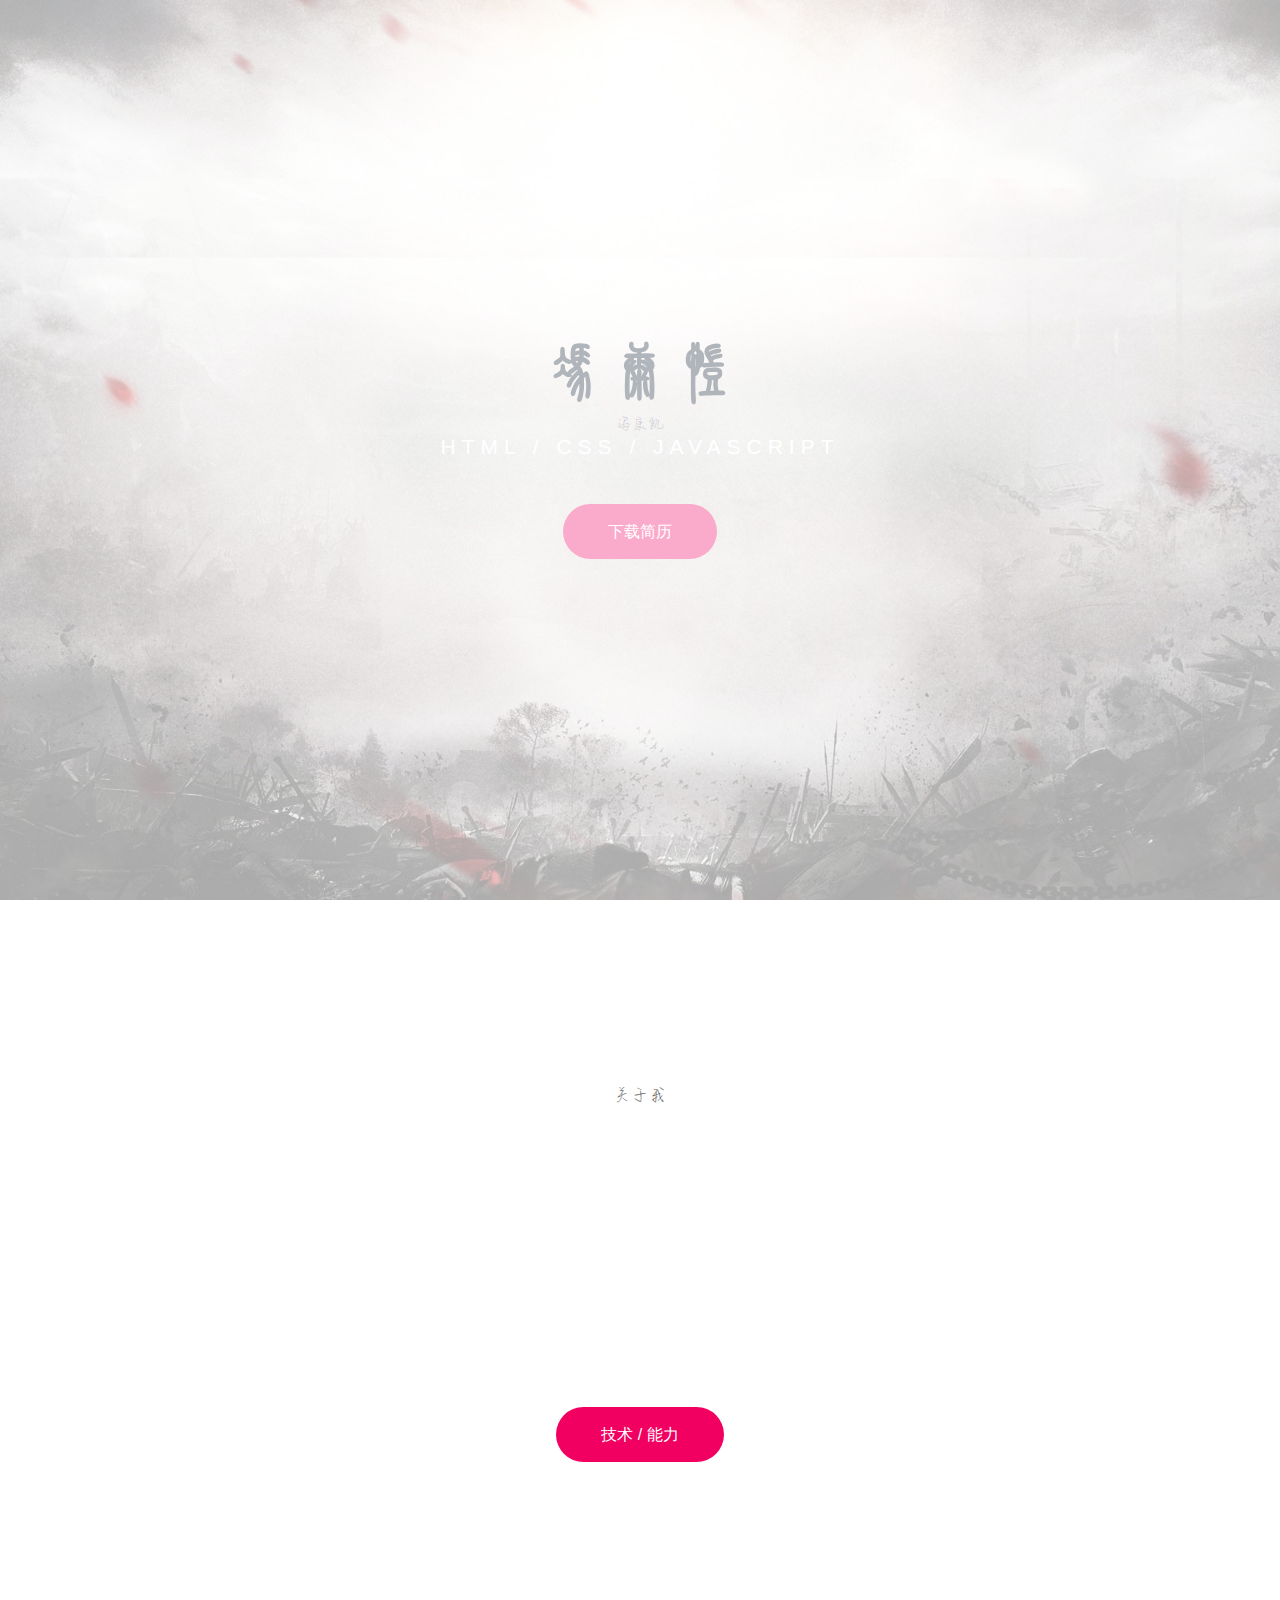
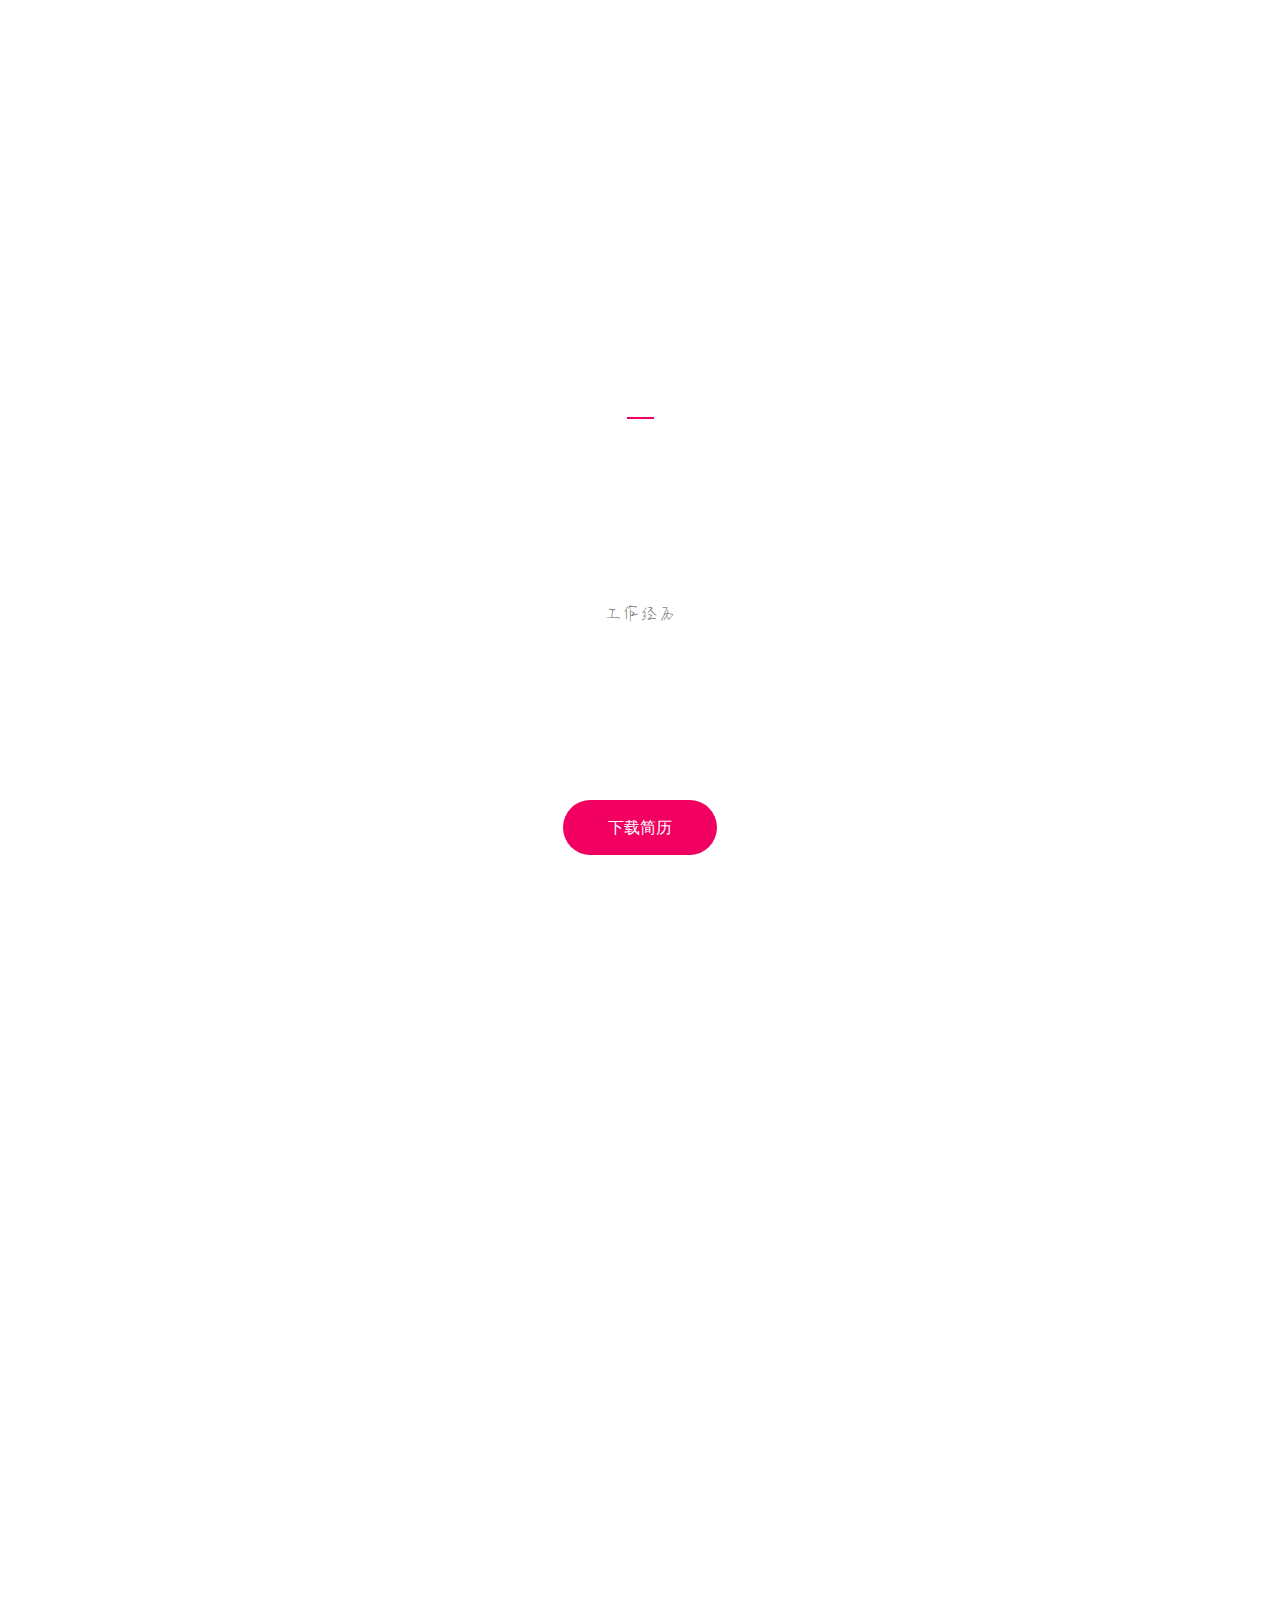
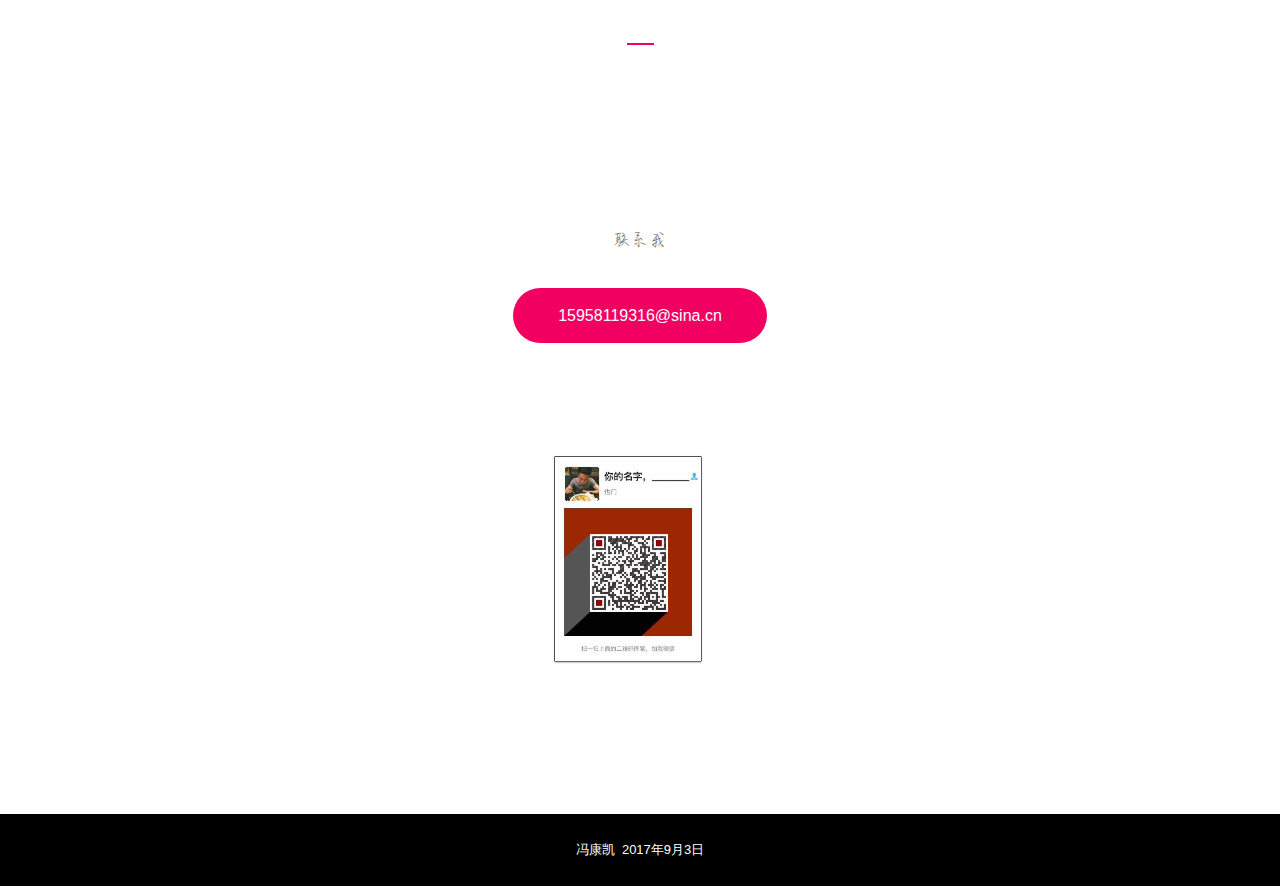
==== commit 803e45de: "主页项目地址修改" ====
--- a/index.html
+++ b/index.html
@@ -155,7 +155,7 @@
                         <div class="work-item-inside">
                             <div class="work-item-inside-content">
                                 <h4>智慧水务展示平台</h4>
-                                <a href="www.shui00.com" class="but">点击-查看</a>
+                                <a href="http://www.shui00.com" class="but">点击-查看</a>
                                 <div>账号：台州市<br>密码：123456</div>
                             </div>
                         </div>
@@ -204,8 +204,8 @@
                         <div class="work-item-inside">
                             <div class="work-item-inside-content">
                                 <h4>Vue项目</h4>
-                                <a href="#" class="but">仿饿了么-查看</a>
-                                <a href="#" class="but">点餐系统-查看</a>
+                                <a href="https://github.com/fkk1024/VueProject-Ele" class="but">仿饿了么-查看</a>
+                                <a href="https://github.com/fkk1024/VueProject-Order" class="but">点餐系统-查看</a>
                             </div>
                         </div>
                     </div>
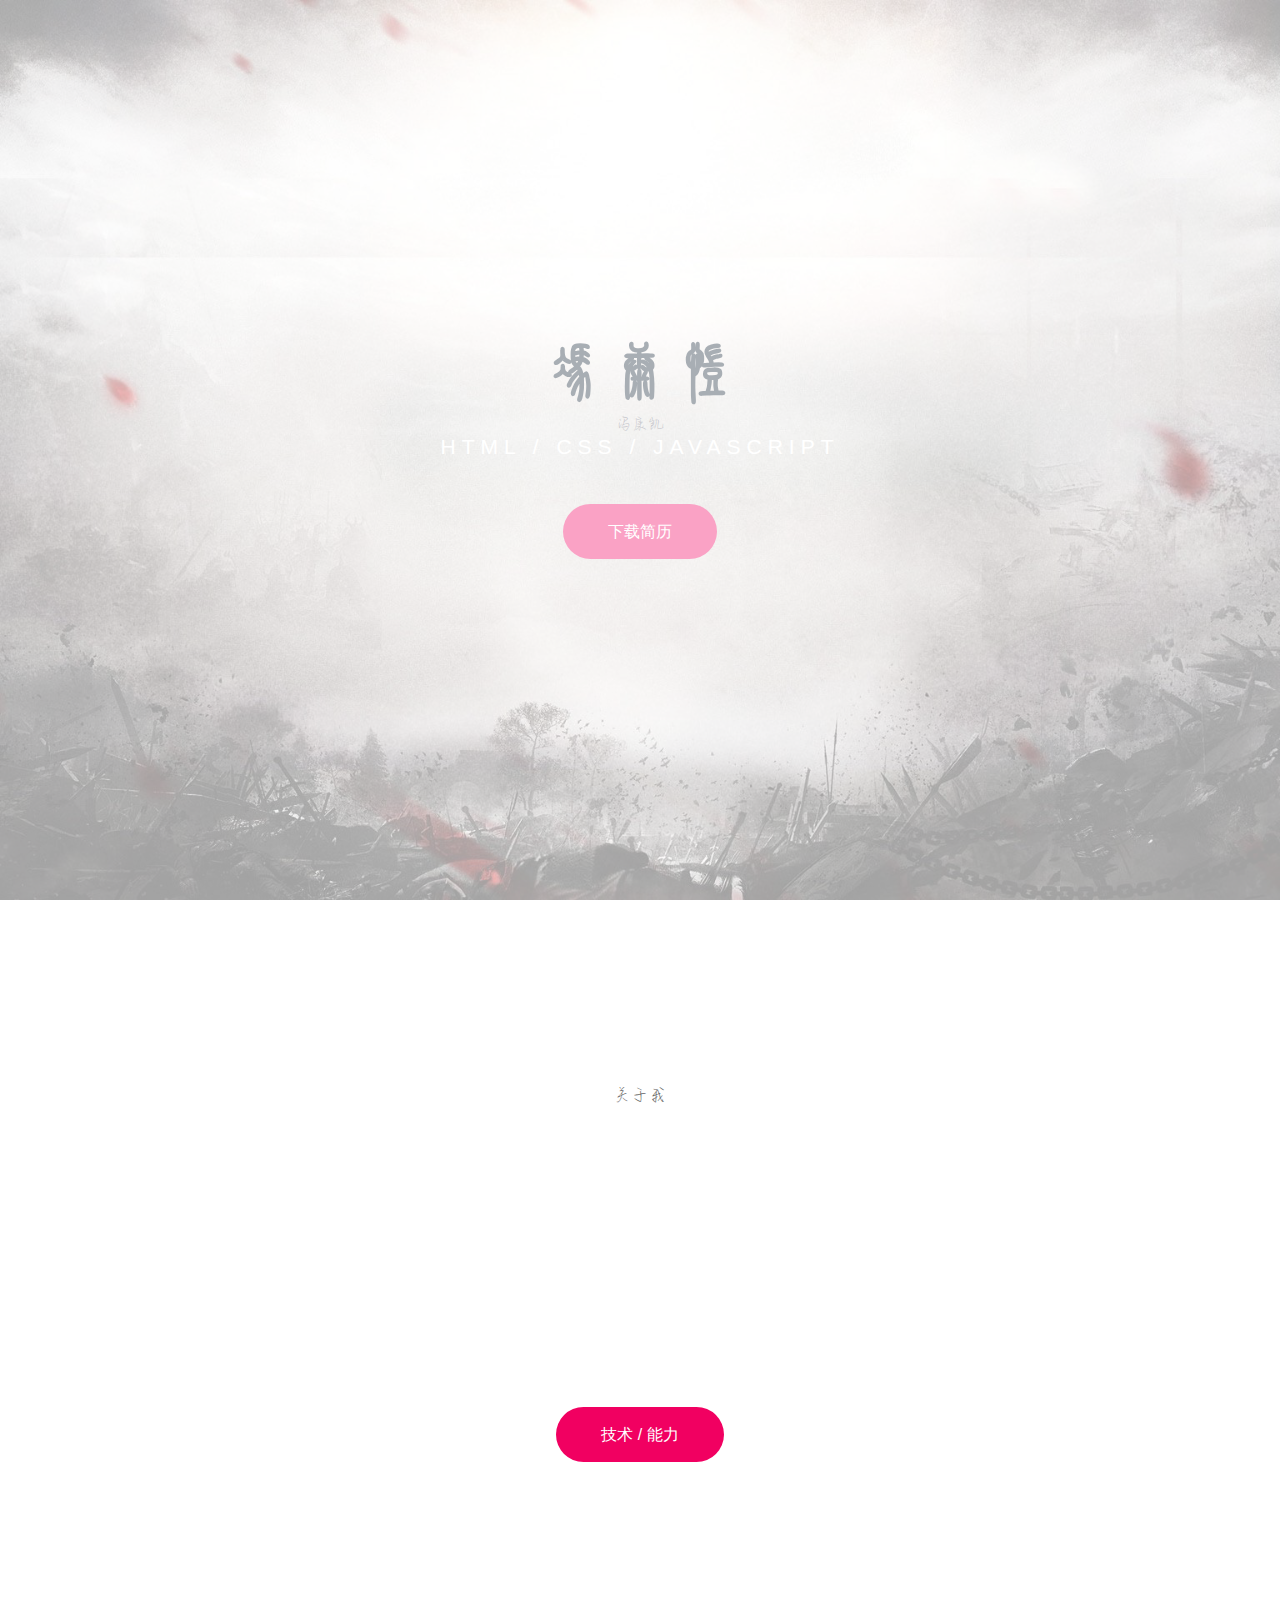
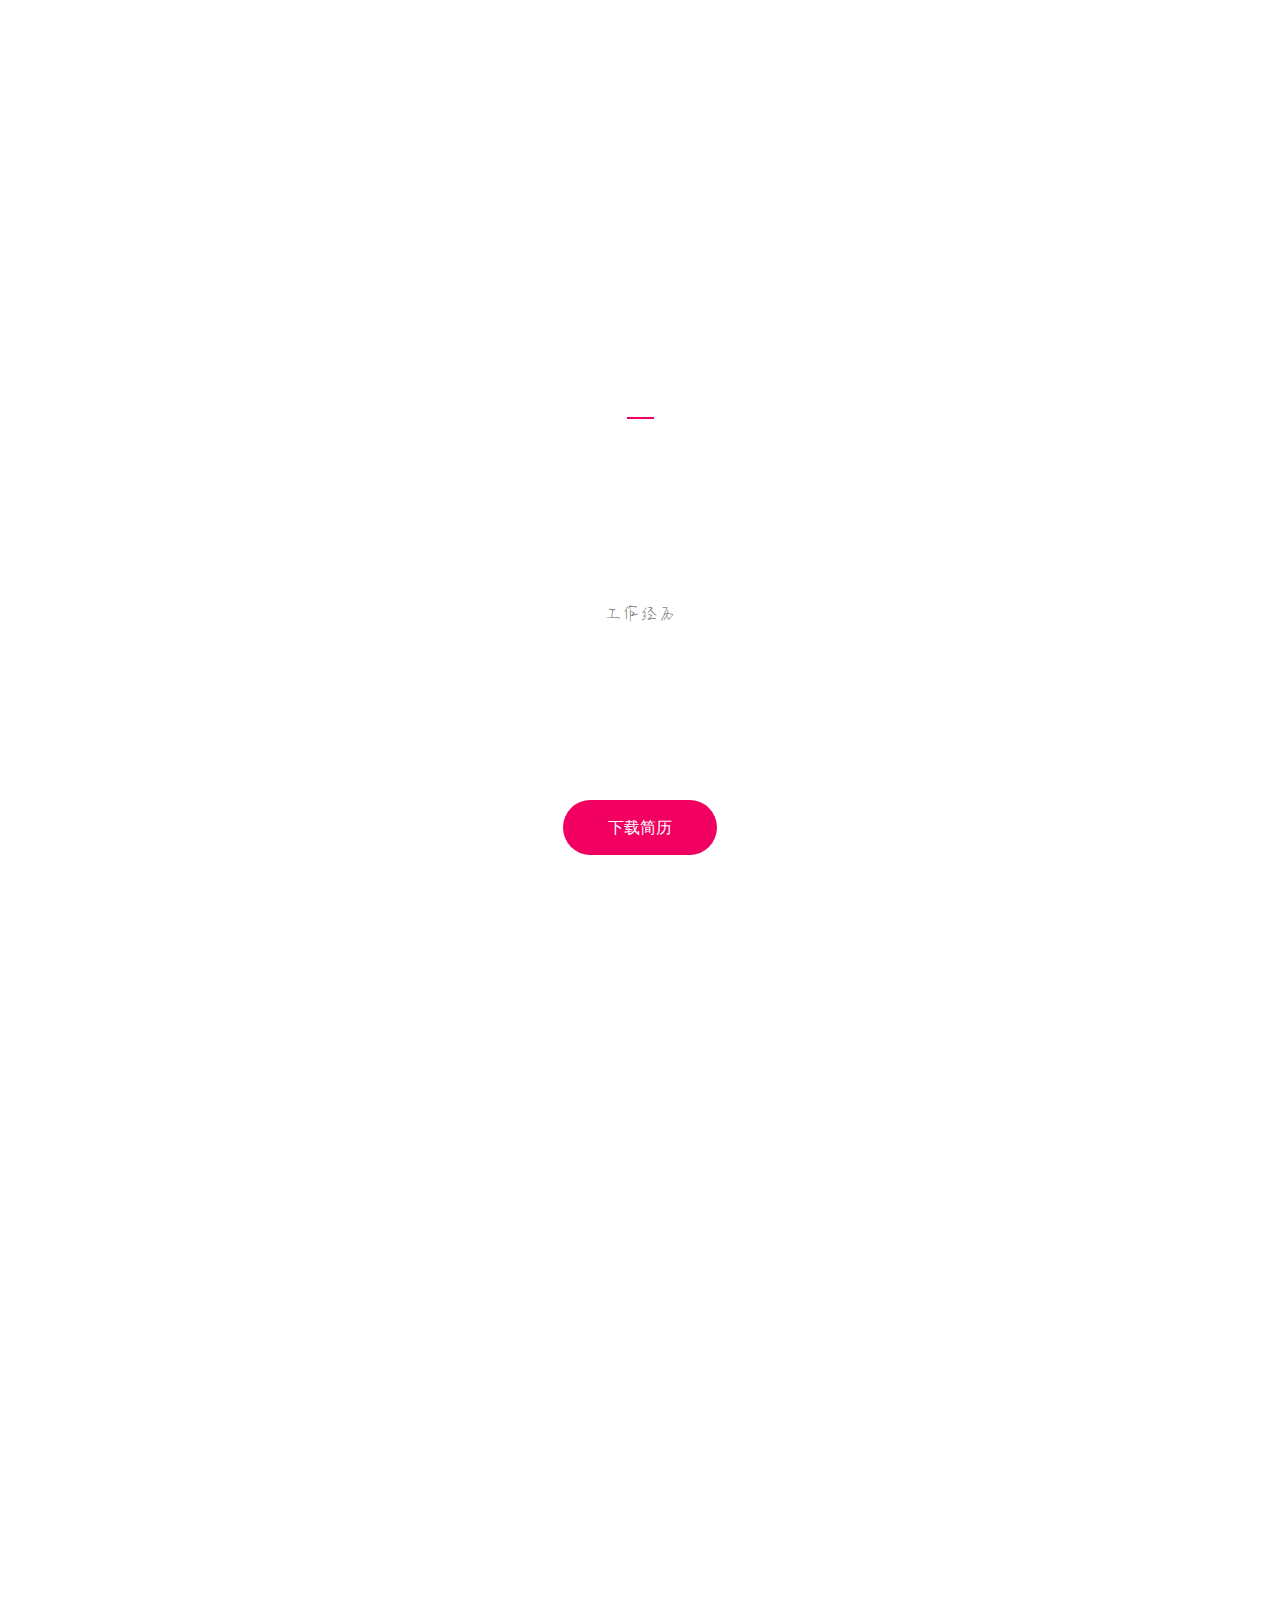
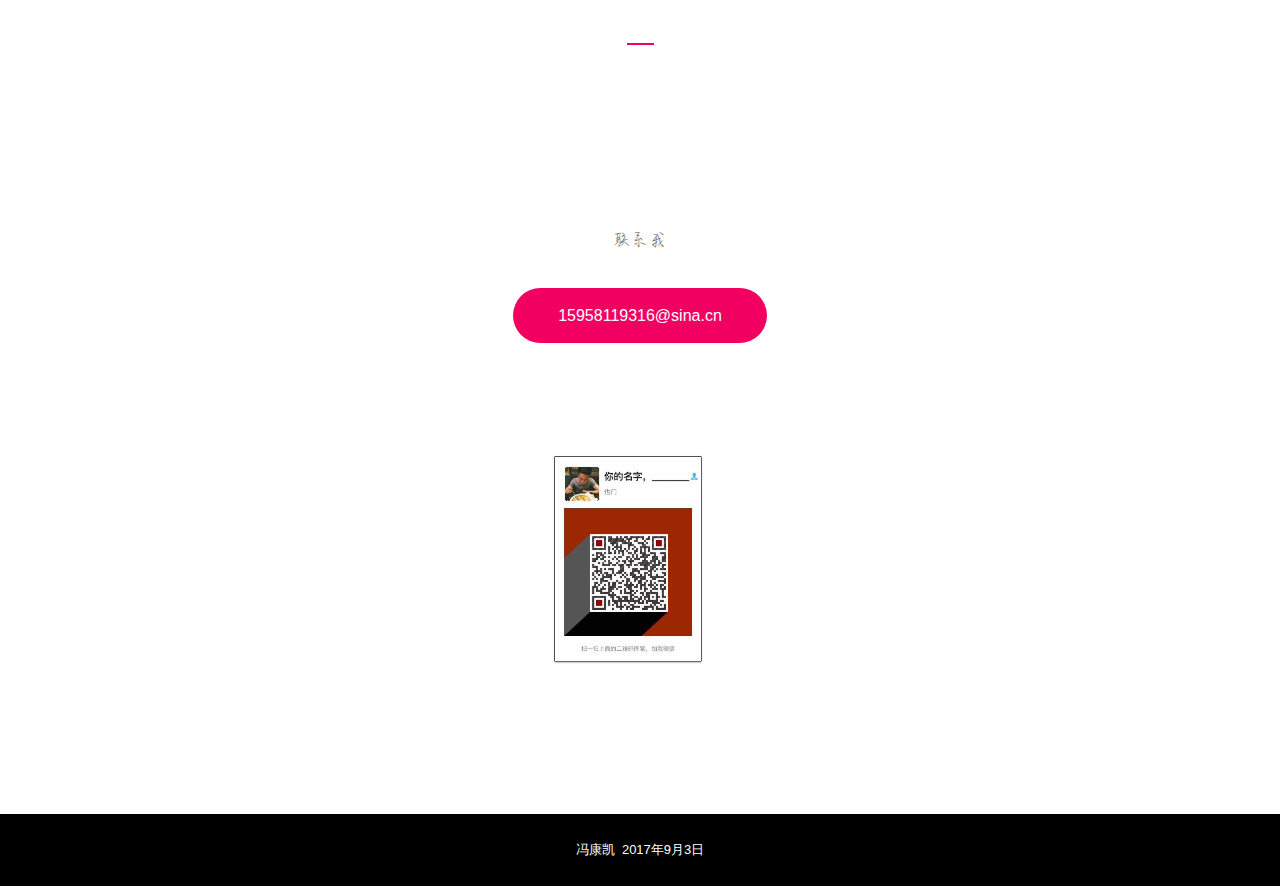
==== commit a2842c33: "更改加载动画位置" ====
--- a/index.html
+++ b/index.html
@@ -19,11 +19,37 @@
         
         <!-- 地图js -->
         <script type="text/javascript" src="http://webapi.amap.com/maps?v=1.3&key=4387ae86febb83296bc66abda291906e"></script>
+        <script src="js/jquery-1.11.0.min.js"></script>
+        <script type="text/javascript">
+            $(()=>{
+                var degOut=0;
+                var degIn=0;
+                var time = setInterval(function(){
+                    degOut+=5;
+                    degIn+=10;
+                 $('#loading .loadingOut').css({
+                    'transform': 'rotate('+degOut+'deg)'
+                 }) ;$('#loading .loadingIn').css({
+                    'transform': 'rotate(-'+degIn+'deg)'
+                 }) ;
+                },15)
+                window.onload=function(){
+                    clearInterval(time);
+                    $('#loading').css({
+                        'zIndex':'-1'
+                    })
+                }
+            })
+        </script>
 
 
     </head>
     <body style="height: auto;">   
-
+        <div id="loading">
+            <div class="loadingOut">
+                <div class="loadingIn"></div>
+            </div>
+        </div>
         <div class="wrapper">
 
             <!-- <header>
@@ -192,7 +218,7 @@
                         <div class="work-item-inside">
                             <div class="work-item-inside-content">
                                <h4>毕业设计</h4>
-                               <a href="#" class="but">点击-查看</a>
+                               <a href="https://fkk1024.github.io/graduateDesign/" class="but">点击-查看</a>
                             </div>
                         </div>
                     </div>
@@ -286,7 +312,6 @@
         <div class="loader"></div>
         
         <!-- JS -->
-        <script src="js/jquery-1.11.0.min.js"></script>
         <script src="js/modernizr-2.6.2.min.js"></script>
         <script src="js/skrollr.js"></script>
         <script src="js/main.js"></script>
@@ -340,7 +365,6 @@
                  'marginTop':'20px'
              })
         </script>
-
     </body>
 
 </html>
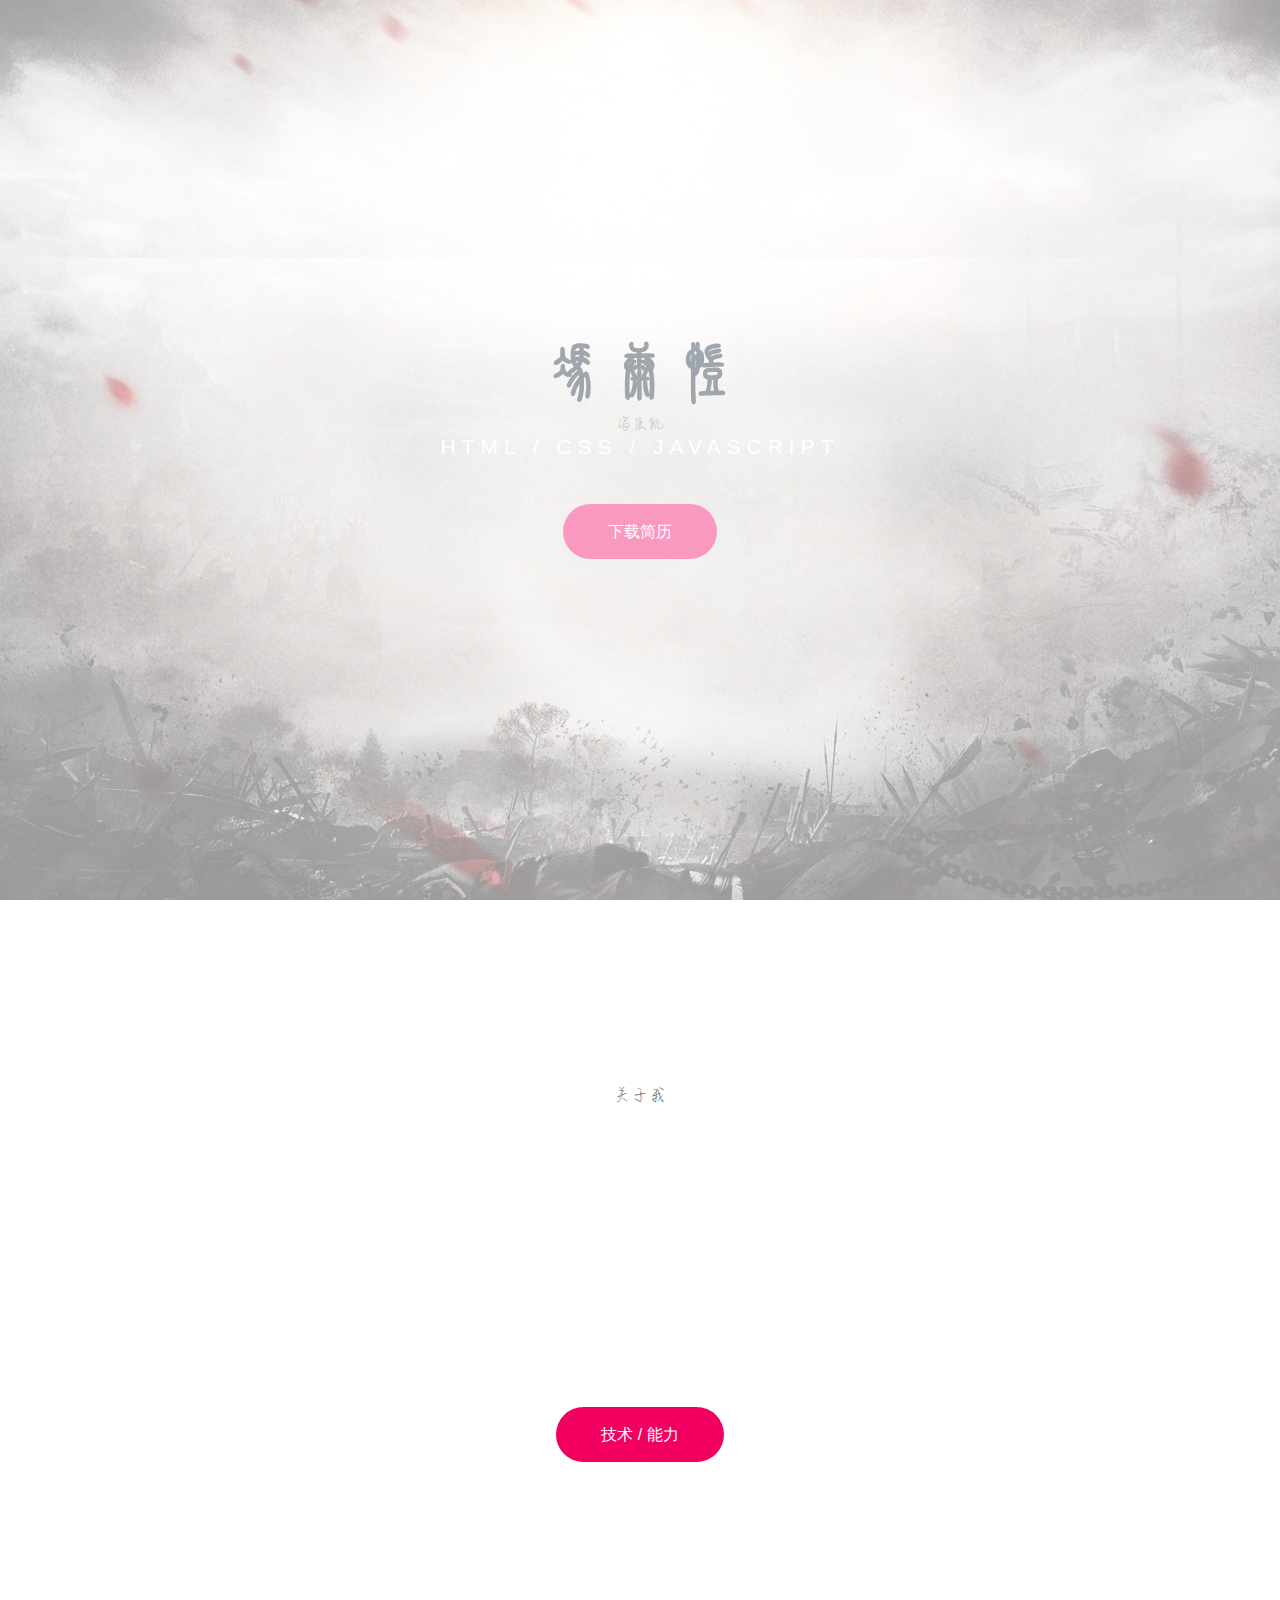
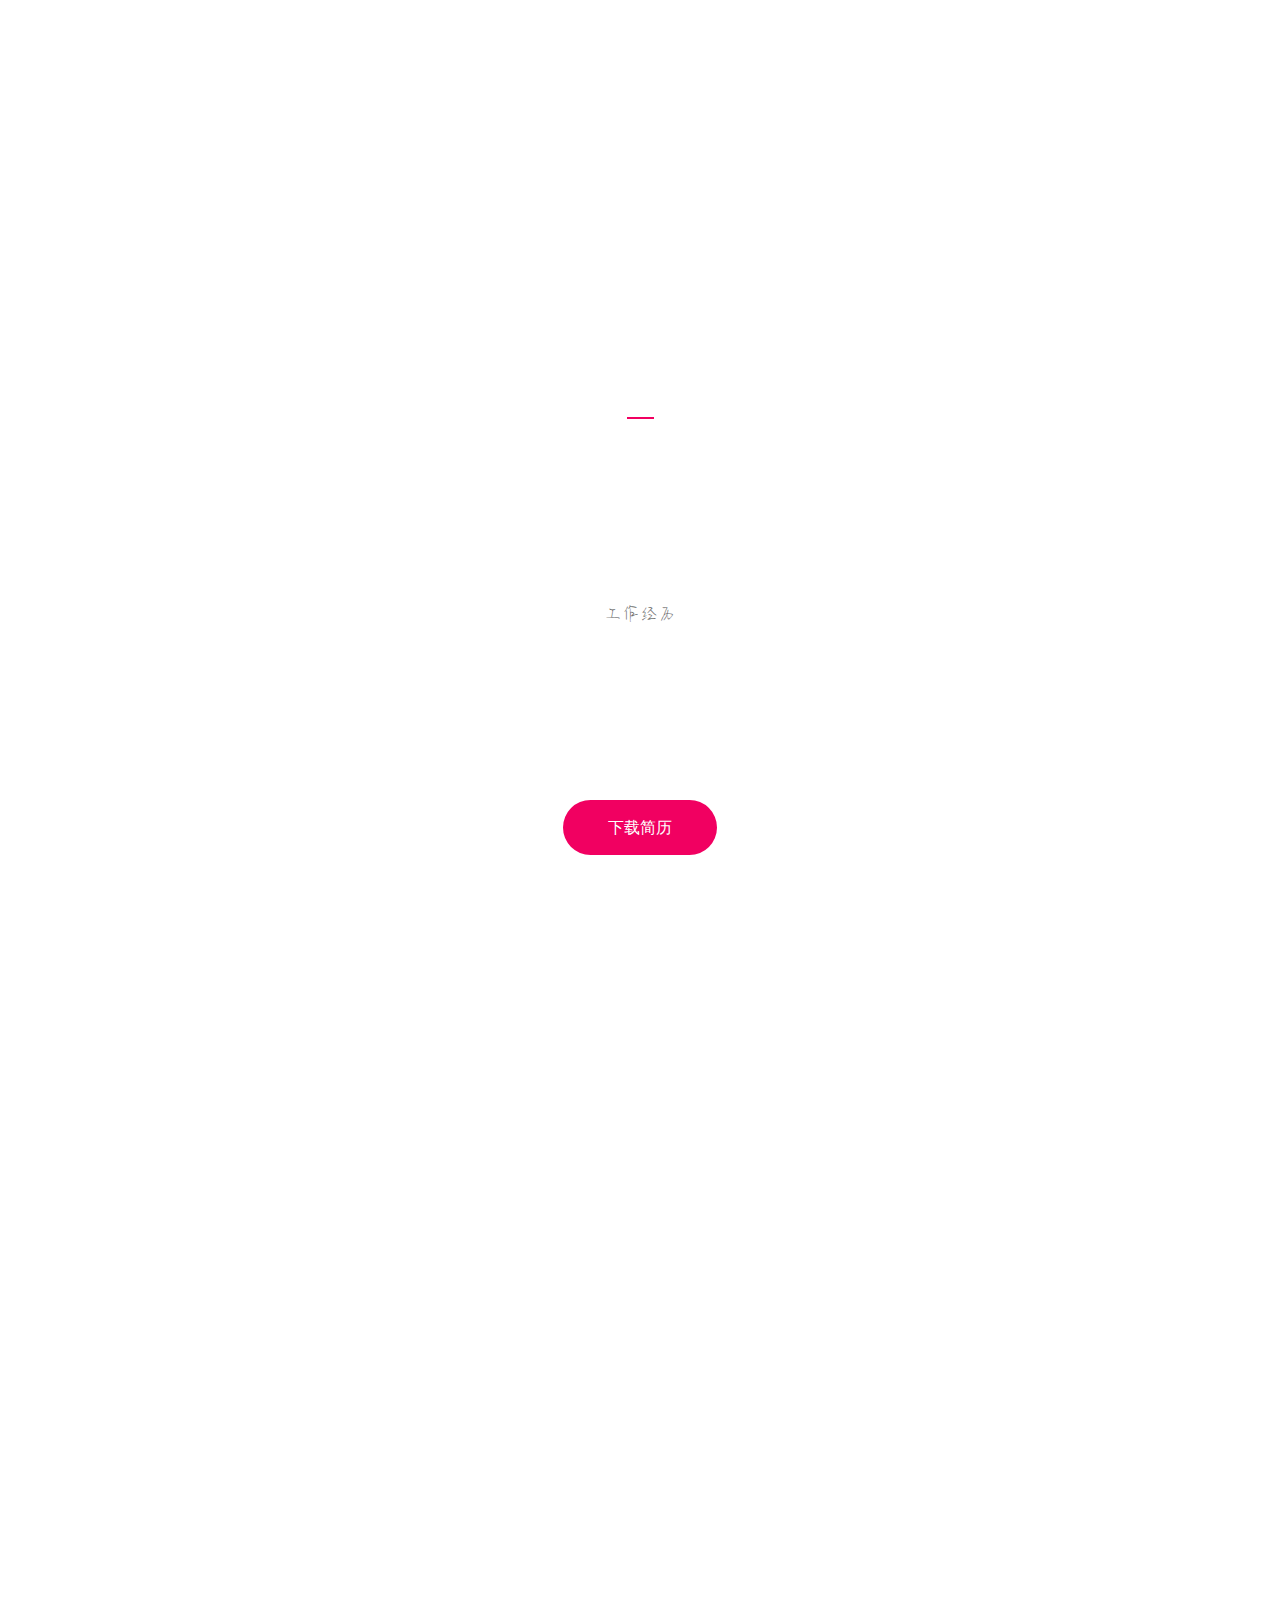
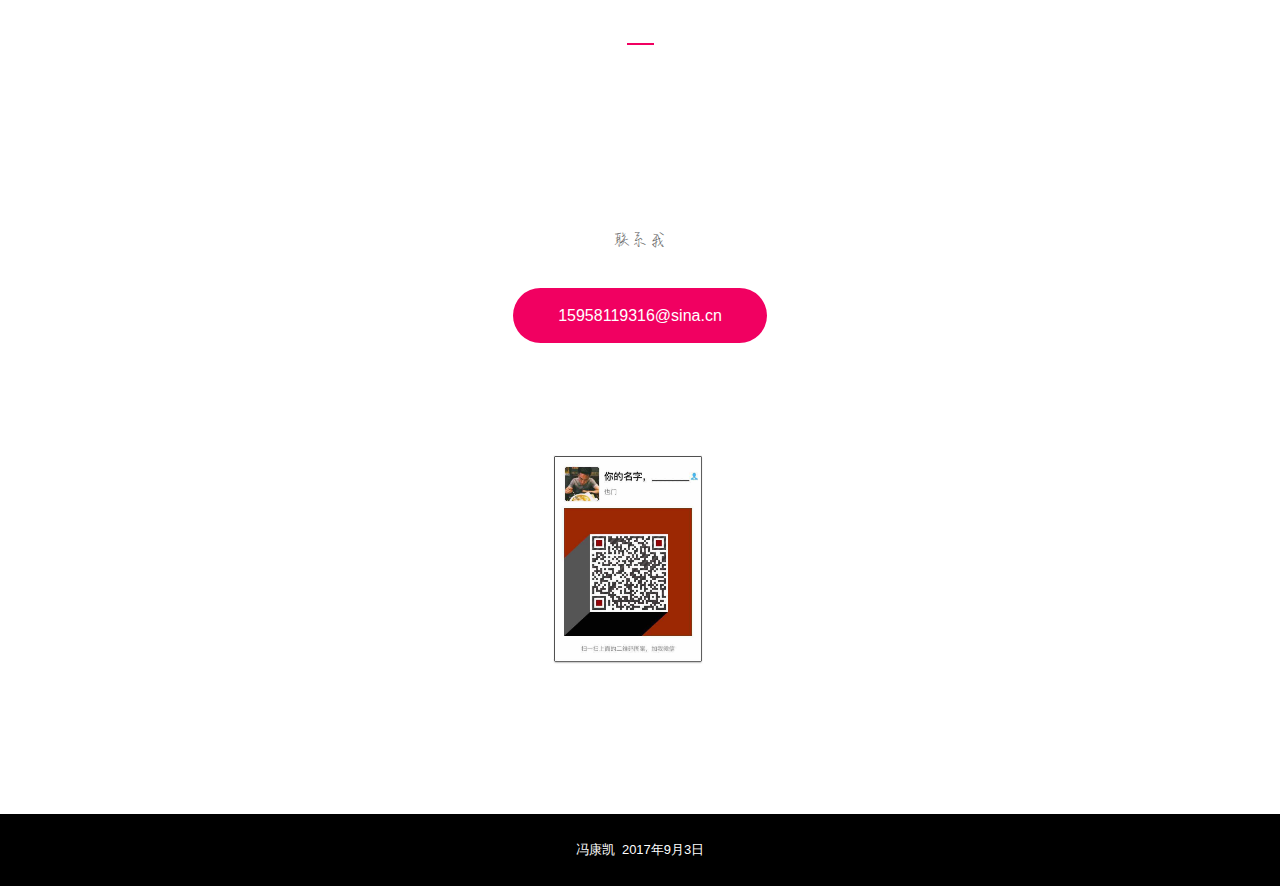
==== commit 3e25b64f: "添加学习网址" ====
--- a/index.html
+++ b/index.html
@@ -22,6 +22,13 @@
         <script src="js/jquery-1.11.0.min.js"></script>
         <script type="text/javascript">
             $(()=>{
+                $('body').append(`
+                    <div id="loading">
+                        <div class="loadingOut">
+                            <div class="loadingIn"></div>
+                        </div>
+                    </div>
+                    `)
                 var degOut=0;
                 var degIn=0;
                 var time = setInterval(function(){
@@ -36,7 +43,8 @@
                 window.onload=function(){
                     clearInterval(time);
                     $('#loading').css({
-                        'zIndex':'-1'
+                        'zIndex':'-1',
+                        'display':'none'
                     })
                 }
             })
@@ -44,12 +52,7 @@
 
 
     </head>
-    <body style="height: auto;">   
-        <div id="loading">
-            <div class="loadingOut">
-                <div class="loadingIn"></div>
-            </div>
-        </div>
+    <body style="height: auto;">  
         <div class="wrapper">
 
             <!-- <header>
@@ -93,7 +96,7 @@
                             data-100="opacity:0;"
                             data-500="opacity:1;"
                         >专科主修供用电，主要针对强电的学习，因为对未来人生路的迷茫，选择3+2专升本。进入本科后学习弱电，以专业为电子信息，主修电子，但在第一年的下半学期，接触到网页设计这门课，我顿时觉得我未来看到了希望，我知道了我未来要做什么，之后便开始了自学之路。。。</p>
-                        <a href="#" class="but" title="点击更多学习总结">技术 / 能力</a>
+                        <a href="https://fkk1024.github.io/StudyWay/." class="but" title="点击更多学习总结">技术 / 能力</a>
                     </div>
                     <div class="col empty">&nbsp;</div>
                 </div>
@@ -177,7 +180,7 @@
                         data-1300="opacity:0;"
                         data-1400="opacity:1;"
                     >
-                        <img src="img/works/智慧水务展示平台.png" alt="">
+                        <img src="img/works/智慧水务展示平台.jpg" alt="">
                         <div class="work-item-inside">
                             <div class="work-item-inside-content">
                                 <h4>智慧水务展示平台</h4>
@@ -214,7 +217,7 @@
                         data-1300="opacity:0;"
                         data-1400="opacity:1;"
                     >
-                        <img src="img/works/毕业设计.png" alt="">
+                        <img src="img/works/毕业设计.jpg" alt="">
                         <div class="work-item-inside">
                             <div class="work-item-inside-content">
                                <h4>毕业设计</h4>
--- a/css/mineFonts.css
+++ b/css/mineFonts.css
@@ -1,29 +1,29 @@
 
 @font-face {
     font-family: '小篆';
-    src: url('../fonts/小篆.eot'); 
-    src: url('../fonts/小篆.eot?#iefix') format('embedded-opentype'), 
-             url('../fonts/小篆.woff') format('woff'), 
-             url('../fonts/小篆.ttf')  format('truetype'),
-             url('../fonts/小篆.svg#小篆') format('svg'); 
+    src: url('../fonts/xz.eot'); 
+    src: url('../fonts/xz.eot?#iefix') format('embedded-opentype'), 
+             url('../fonts/xz.woff') format('woff'), 
+             url('../fonts/xz.ttf')  format('truetype'),
+             url('../fonts/xz.svg#xz') format('svg'); 
 }
 
 
 @font-face {
     font-family: '手写';
-    src: url('../fonts/纤细手写体.eot'); 
-    src: url('../fonts/纤细手写体.eot?#iefix') format('embedded-opentype'), 
-             url('../fonts/纤细手写体.woff') format('woff'), 
-             url('../fonts/纤细手写体.ttf')  format('truetype'),
-             url('../fonts/纤细手写体.svg#纤细手写体') format('svg'); 
+    src: url('../fonts/sxt.eot'); 
+    src: url('../fonts/sxt.eot?#iefix') format('embedded-opentype'), 
+             url('../fonts/sxt.woff') format('woff'), 
+             url('../fonts/sxt.ttf')  format('truetype'),
+             url('../fonts/sxt.svg#sxt') format('svg'); 
 }
 
 
-@font-face {
-    font-family: '苹果黑';
-    src: url('../fonts/苹果黑体-极细-简.eot'); 
-    src: url('../fonts/苹果黑体-极细-简.eot?#iefix') format('embedded-opentype'), 
-             url('../fonts/苹果黑体-极细-简.woff') format('woff'), 
-             url('../fonts/苹果黑体-极细-简.ttf')  format('truetype'),
-             url('../fonts/苹果黑体-极细-简.svg#苹果黑体-极细-简') format('svg'); 
-}+// @font-face {
+//     font-family: '苹果黑';
+//     src: url('../fonts/苹果黑体-极细-简.eot'); 
+//     src: url('../fonts/苹果黑体-极细-简.eot?#iefix') format('embedded-opentype'), 
+//              url('../fonts/苹果黑体-极细-简.woff') format('woff'), 
+//              url('../fonts/苹果黑体-极细-简.ttf')  format('truetype'),
+//              url('../fonts/苹果黑体-极细-简.svg#苹果黑体-极细-简') format('svg'); 
+// }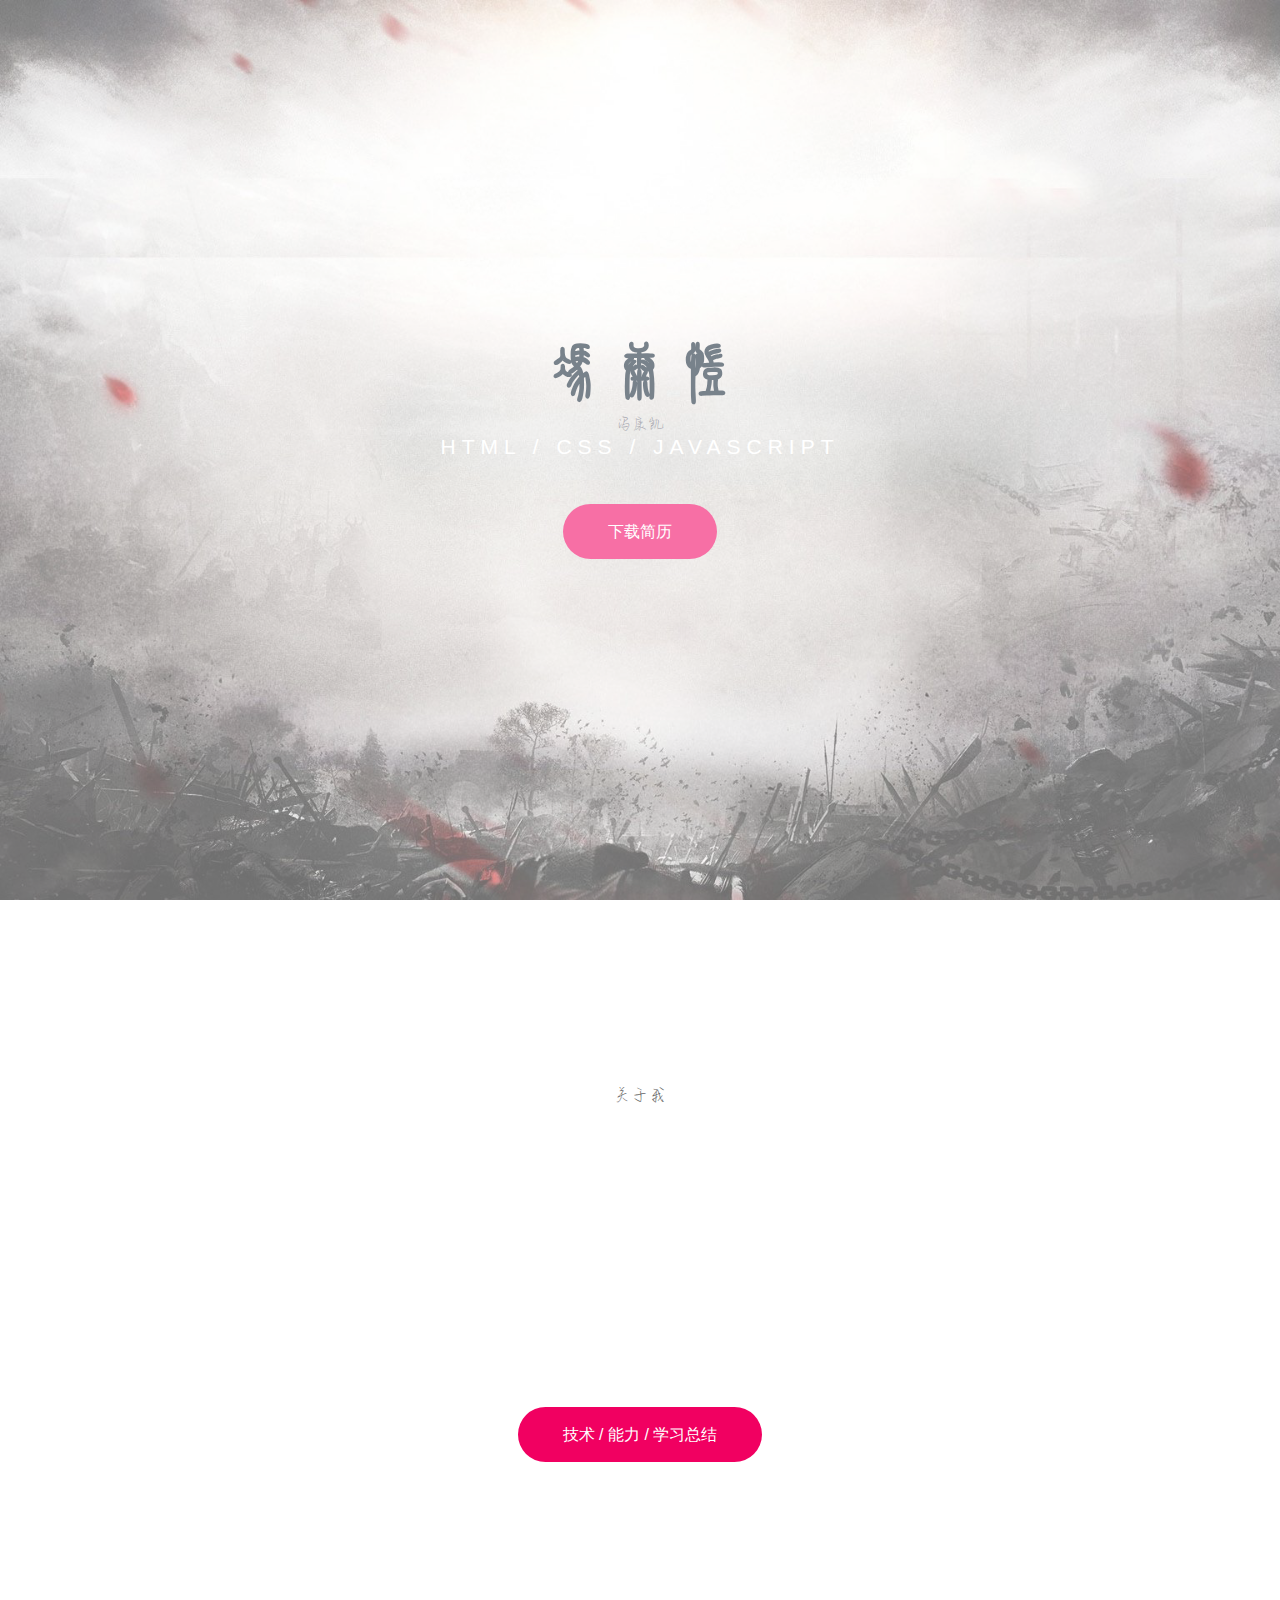
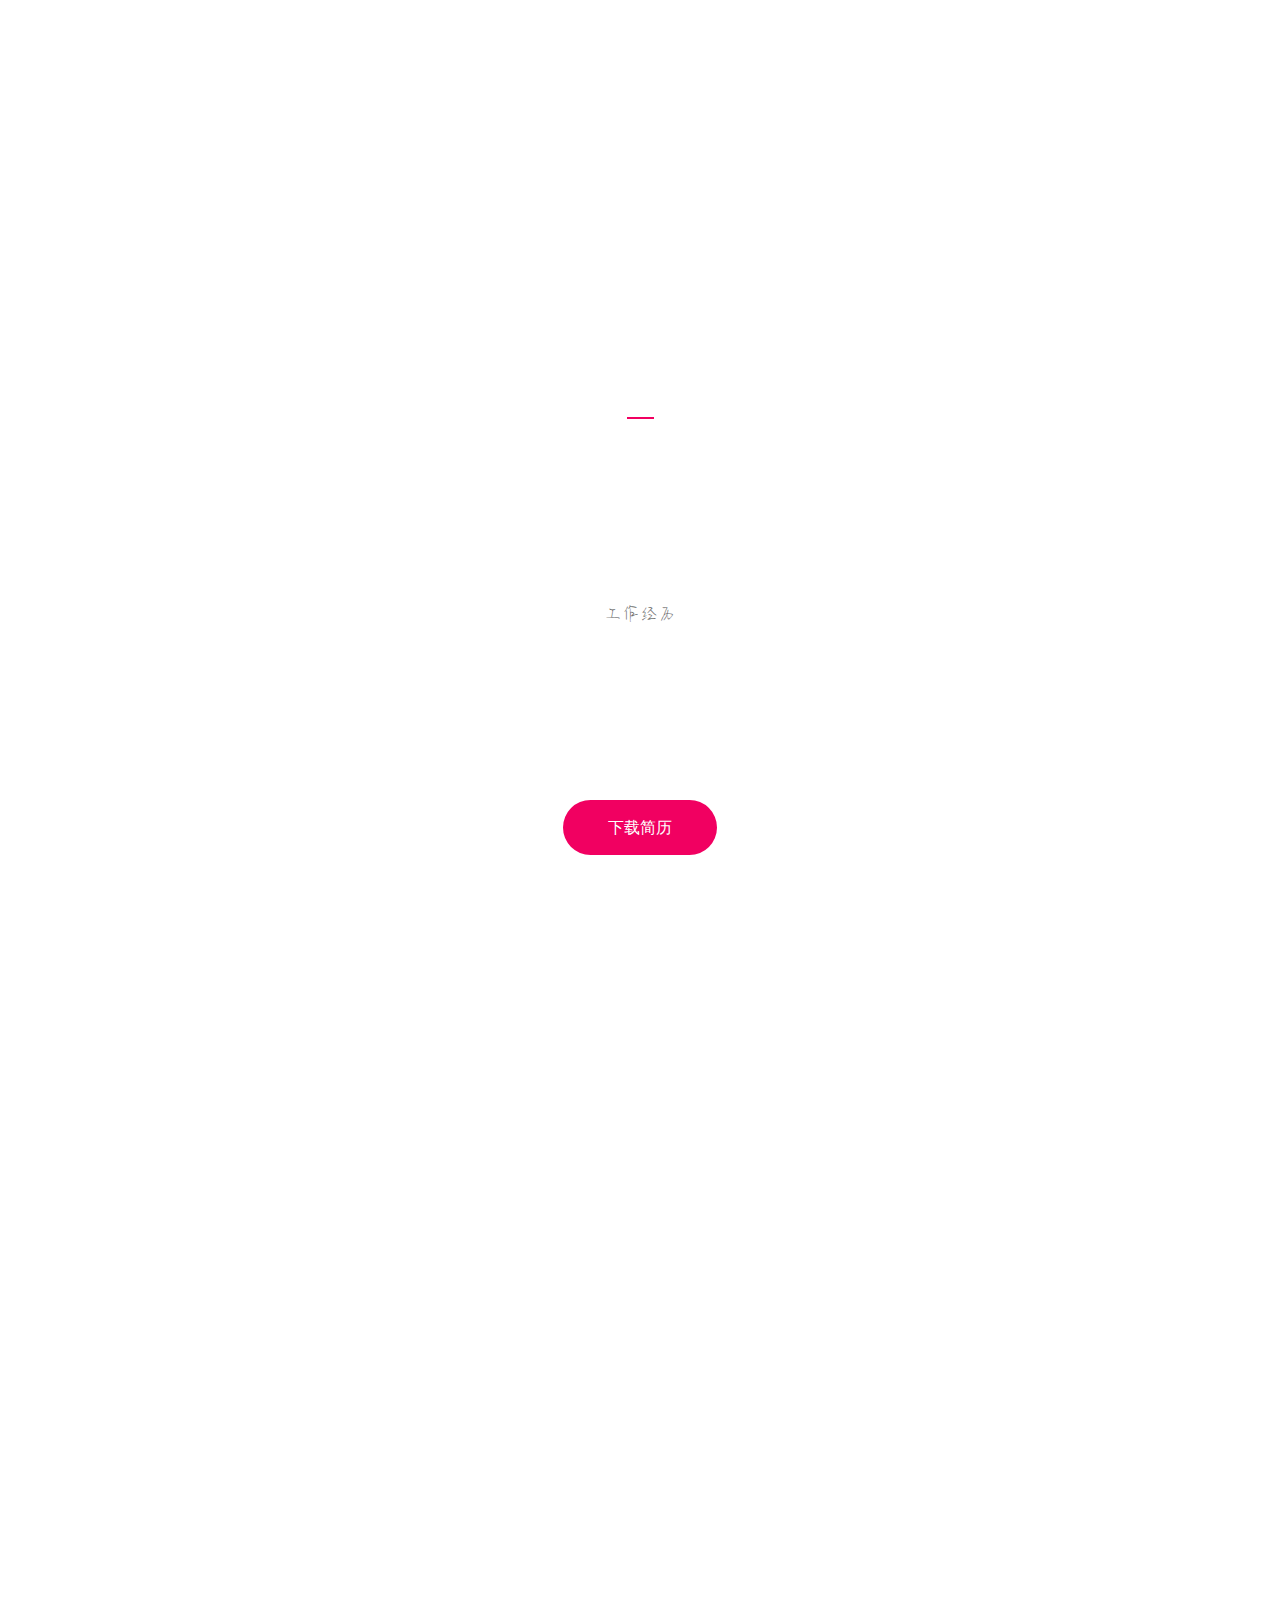
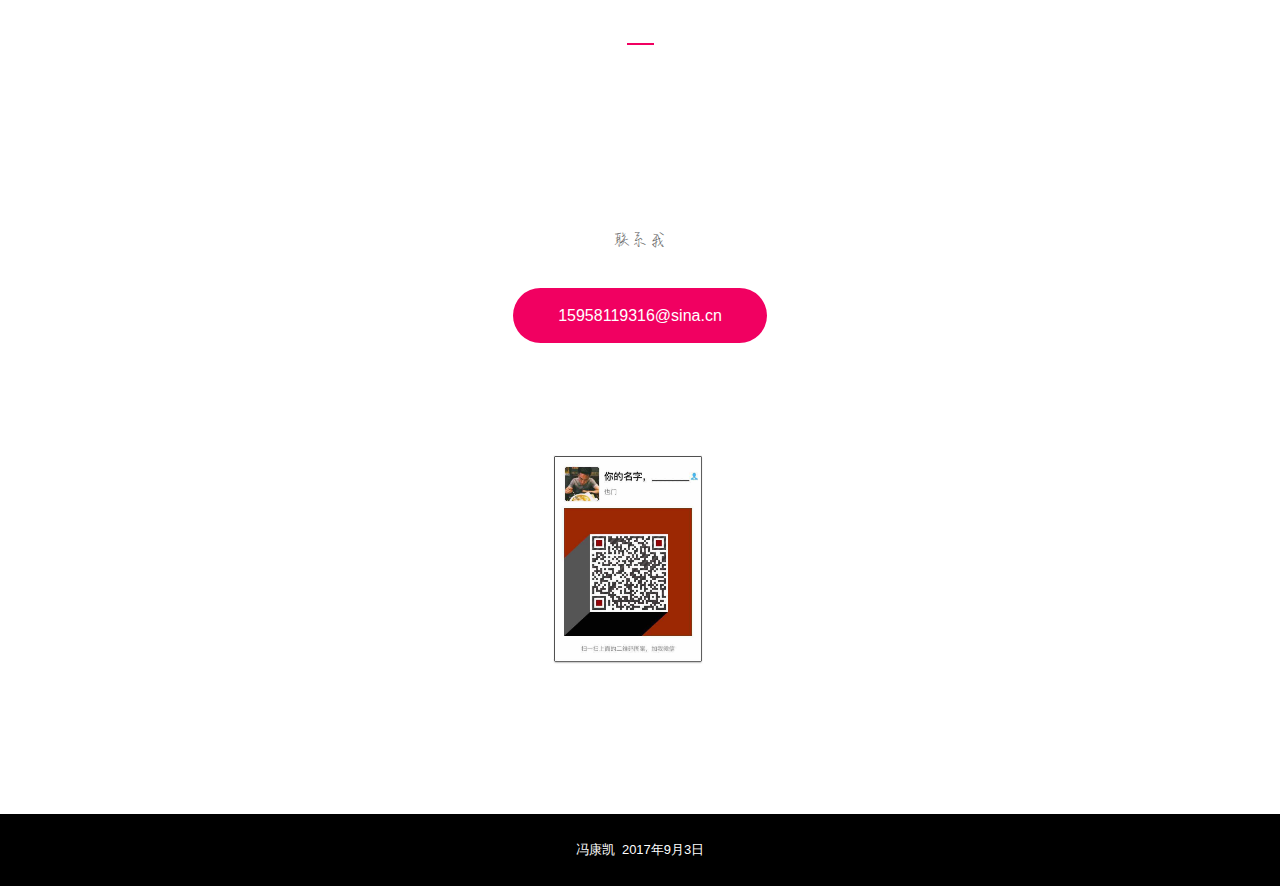
==== commit c3a4a4b1: "修改按钮显示" ====
--- a/index.html
+++ b/index.html
@@ -96,7 +96,7 @@
                             data-100="opacity:0;"
                             data-500="opacity:1;"
                         >专科主修供用电，主要针对强电的学习，因为对未来人生路的迷茫，选择3+2专升本。进入本科后学习弱电，以专业为电子信息，主修电子，但在第一年的下半学期，接触到网页设计这门课，我顿时觉得我未来看到了希望，我知道了我未来要做什么，之后便开始了自学之路。。。</p>
-                        <a href="https://fkk1024.github.io/StudyWay/." class="but" title="点击更多学习总结">技术 / 能力</a>
+                        <a href="https://fkk1024.github.io/StudyWay/." class="but" title="点击更多学习总结">技术 / 能力 / 学习总结</a>
                     </div>
                     <div class="col empty">&nbsp;</div>
                 </div>
@@ -320,7 +320,7 @@
         <script src="js/main.js"></script>
         <!-- 地图js -->
         <script type="text/javascript">
-             let h='400';
+             var h='400';
              var el=$("#map");
              el.css({
                  // width:'100%',
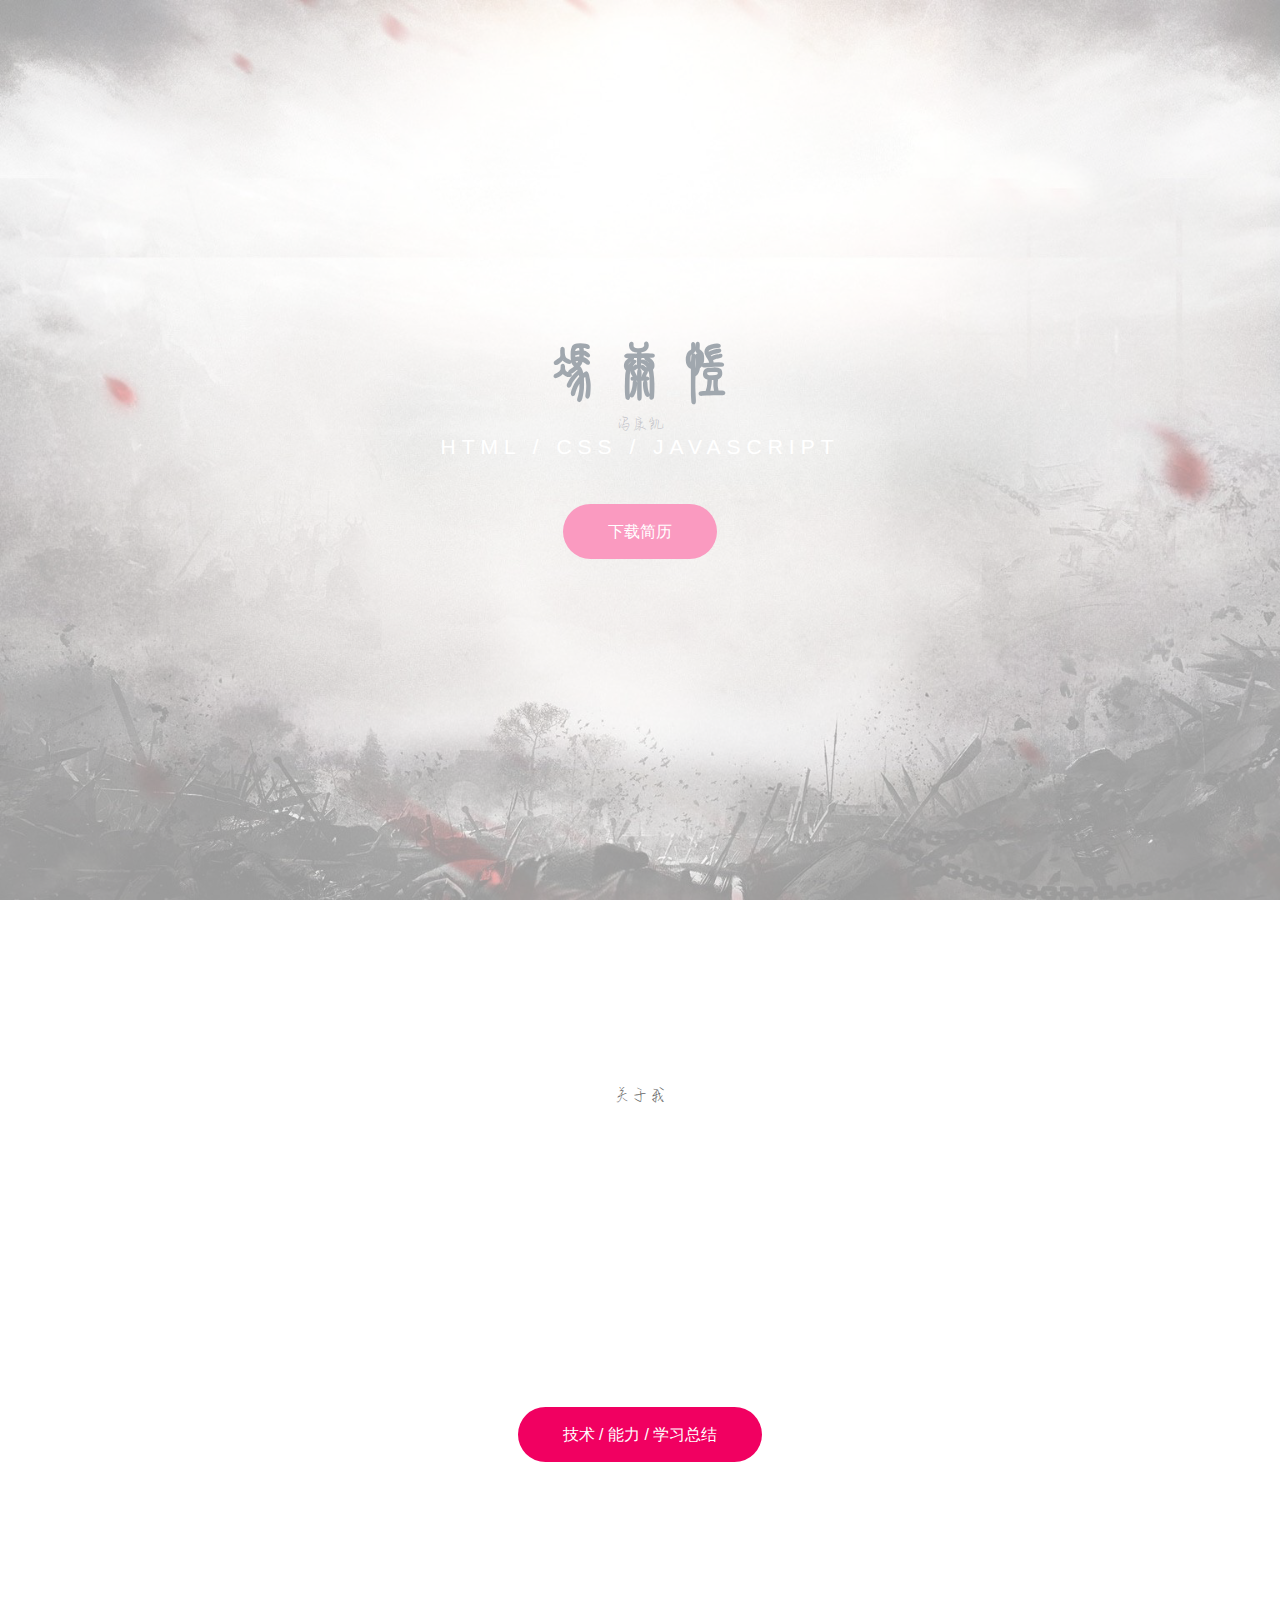
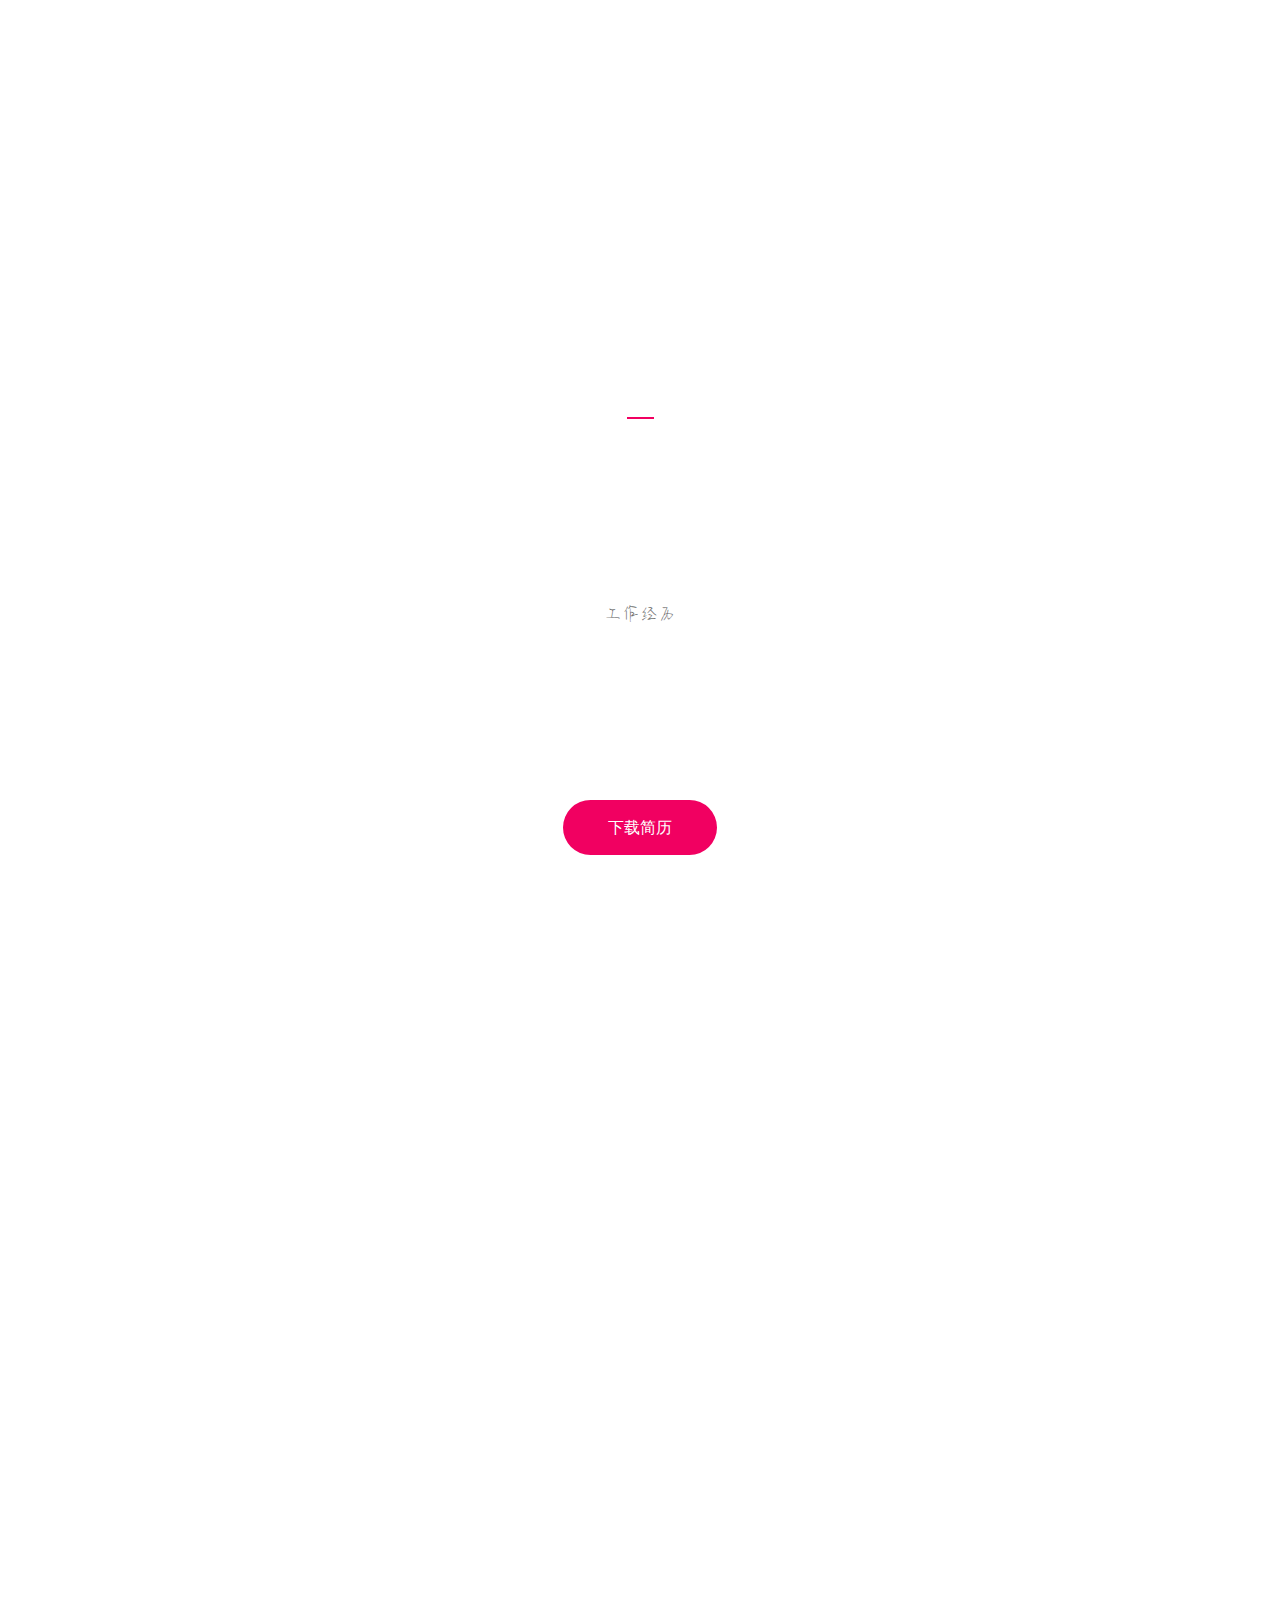
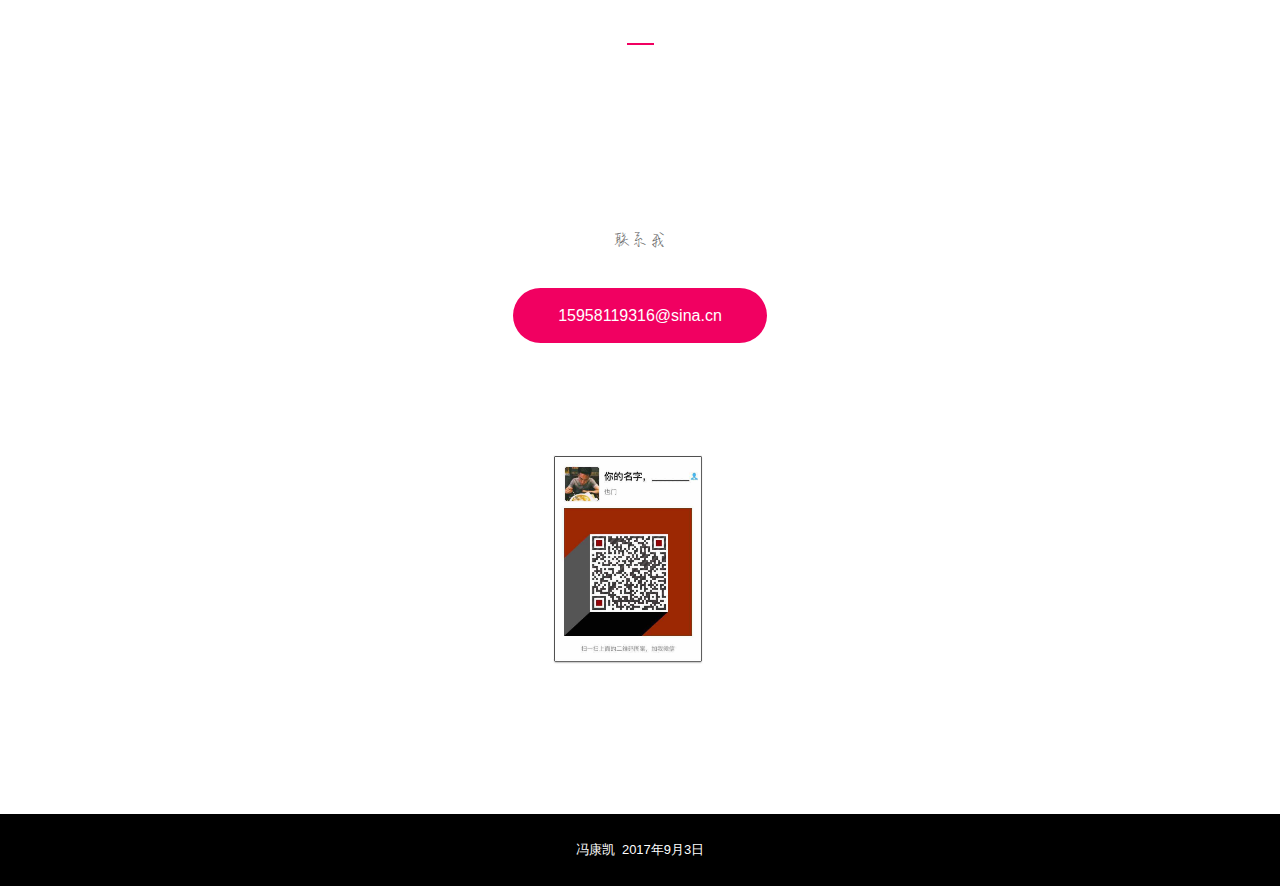
==== commit 2e4bdb39: "2017-10-31-16：29" ====
--- a/index.html
+++ b/index.html
@@ -1,4 +1,4 @@
-<!DOCTYPE html>
+﻿<!DOCTYPE html>
 <head>
         <meta charset="utf-8">
         <title>.:: 冯康凯 ::.</title>
@@ -76,7 +76,7 @@
                         <h1>冯康凯</h1>
                         <p>冯康凯</p>
                         <h2>HTML / CSS / JavaScript</h2>
-                        <a href="word/简历-冯康凯15958119316.docx" class="but">下载简历</a>
+                        <a href="word/简历-冯康凯15958119316.doc" class="but">下载简历</a>
                     </div>
                 </div>
             </section>
